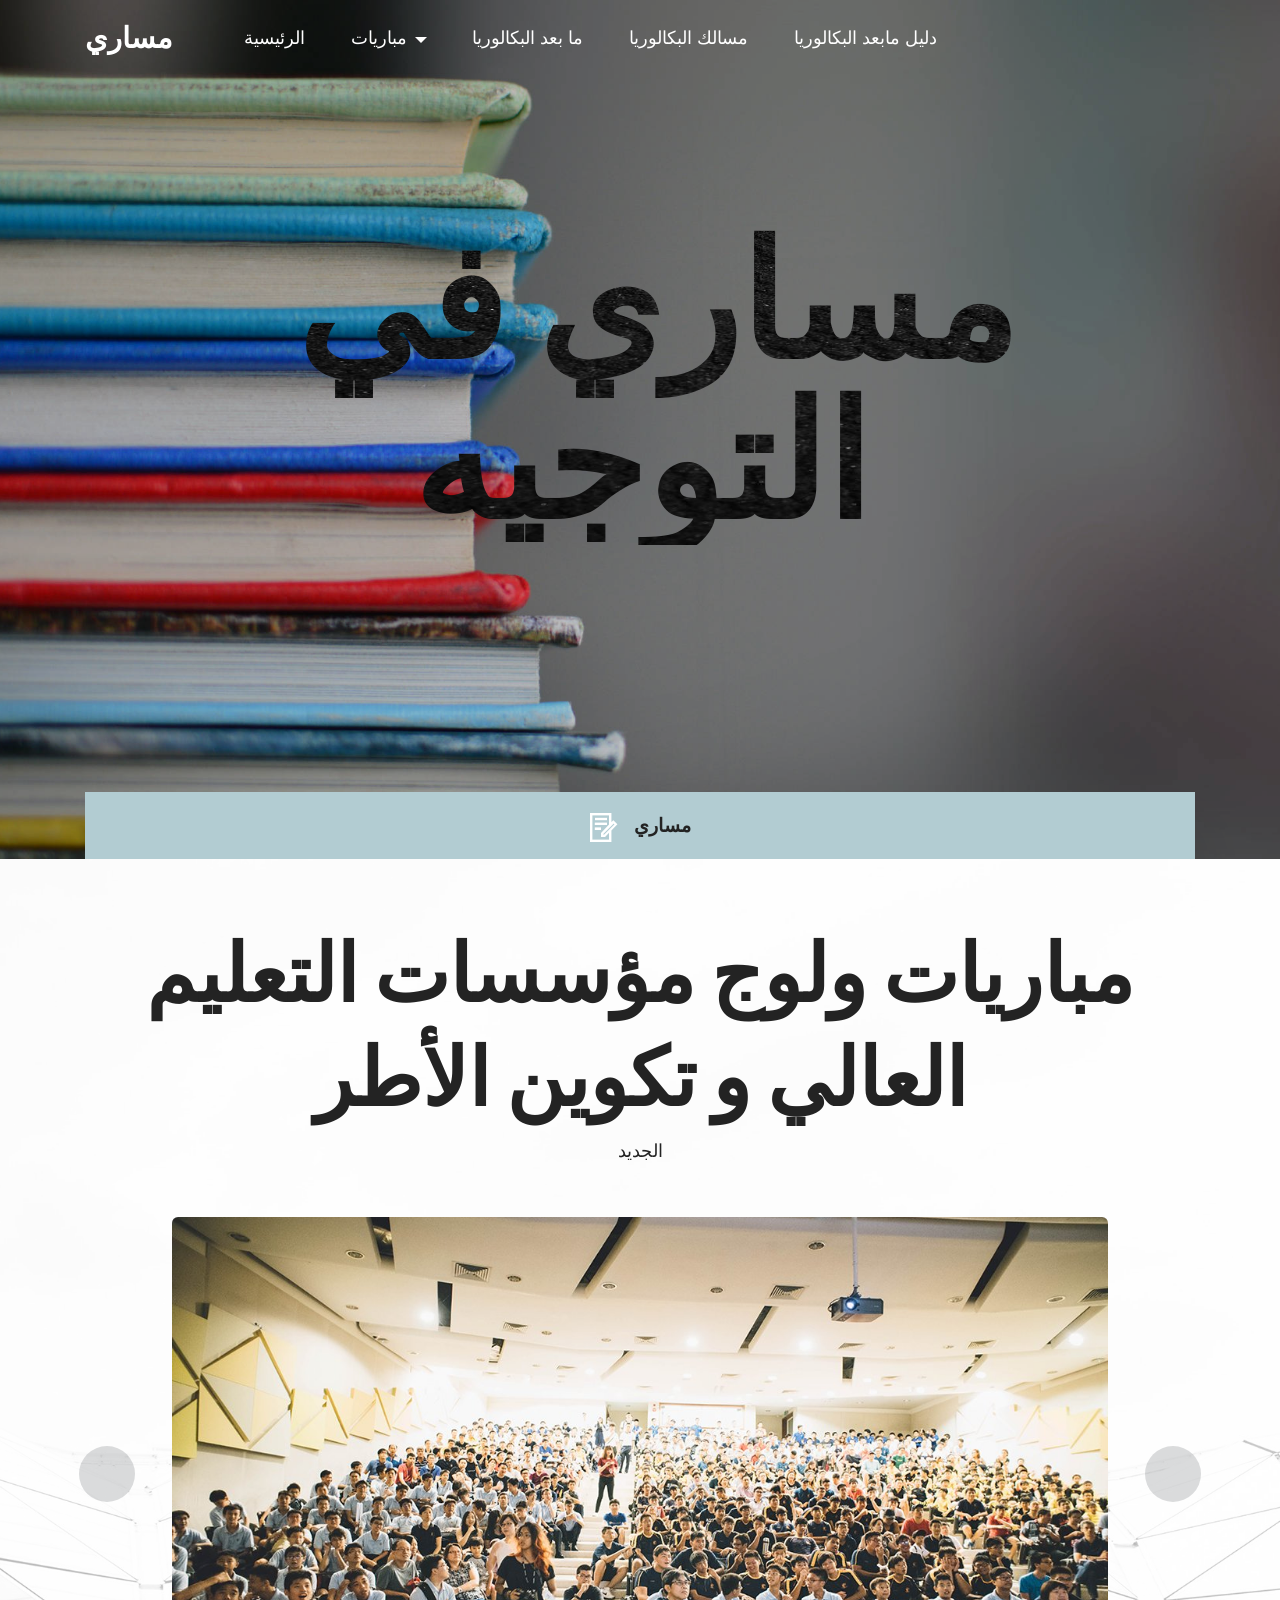
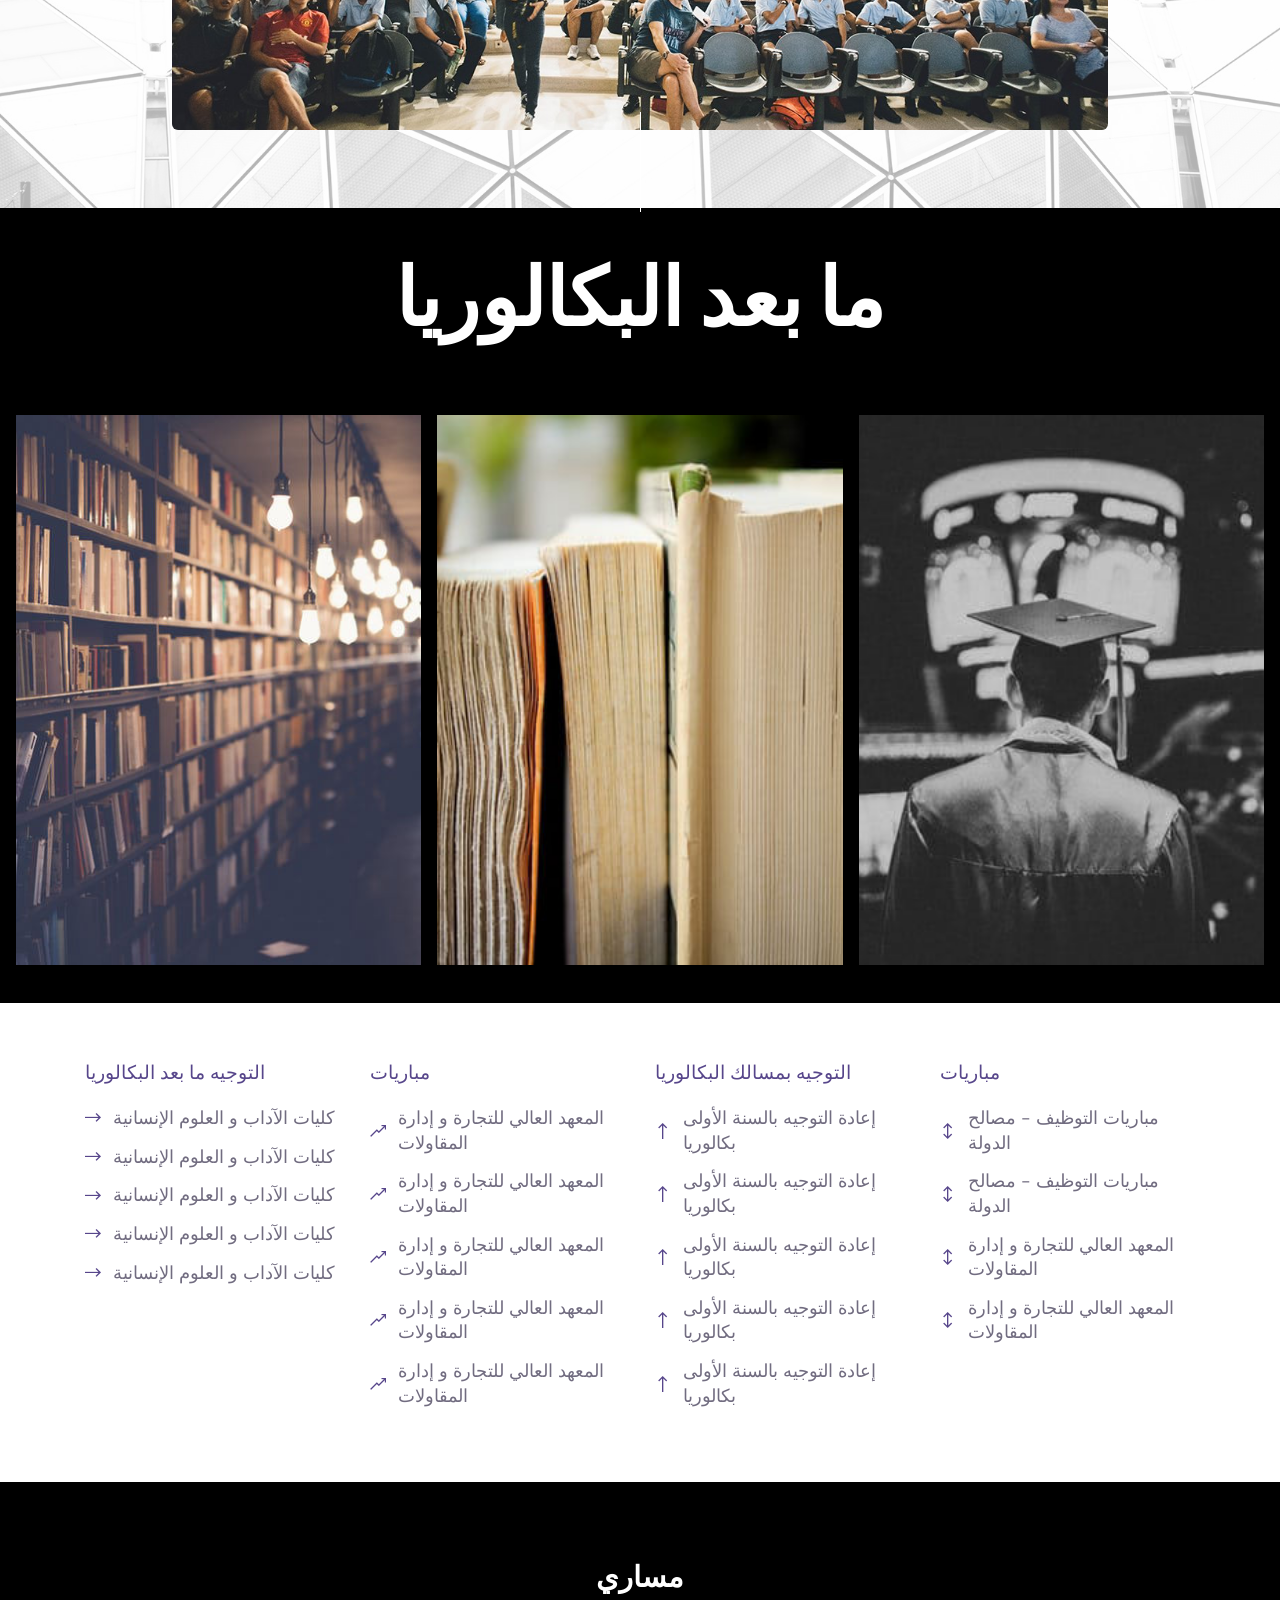
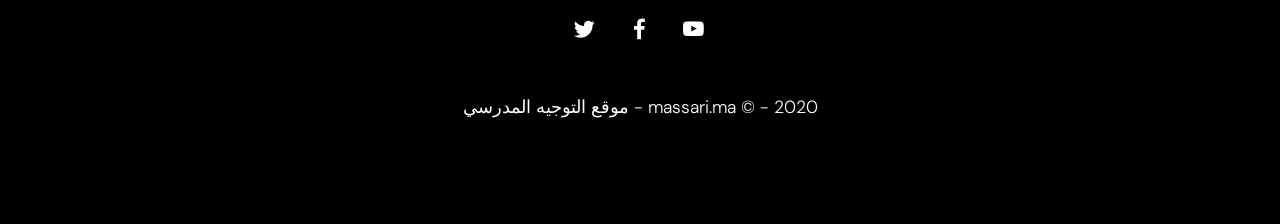
==== index.html @ 344584c8 "ok" ====
<!DOCTYPE html>
<html  >
<head>
  <meta charset="UTF-8">
  <meta http-equiv="X-UA-Compatible" content="IE=edge">
  <meta name="generator" content="Mobirise v4.12.3, mobirise.com">
  <meta name="viewport" content="width=device-width, initial-scale=1, minimum-scale=1">
  <meta name="description" content="">
  
  
  <title>Home</title>
  <link rel="stylesheet" href="assets/web/assets/mobirise-icons2/mobirise2.css">
  <link rel="stylesheet" href="assets/web/assets/mobirise-icons/mobirise-icons.css">
  <link rel="stylesheet" href="assets/tether/tether.min.css">
  <link rel="stylesheet" href="assets/bootstrap/css/bootstrap.min.css">
  <link rel="stylesheet" href="assets/bootstrap/css/bootstrap-grid.min.css">
  <link rel="stylesheet" href="assets/bootstrap/css/bootstrap-reboot.min.css">
  <link rel="stylesheet" href="assets/socicon/css/styles.css">
  <link rel="stylesheet" href="assets/dropdown/css/style.css">
  <link rel="stylesheet" href="assets/theme/css/style.css">
  <link rel="preload" as="style" href="assets/mobirise/css/mbr-additional.css"><link rel="stylesheet" href="assets/mobirise/css/mbr-additional.css" type="text/css">
  
  
  
</head>
<body>
  <section class="menu cid-rJ1R9cacNY" once="menu" id="menu1-c" data-sortbtn="btn-primary">

    


    <nav class="navbar navbar-dropdown navbar-fixed-top navbar-expand-lg">

        <div class="container">
            <div class="navbar-brand">
                
                <span class="navbar-caption-wrap"><a class="navbar-caption text-white display-5" href="https://mobirise.com">مساري</a></span>
            </div>
            <button class="navbar-toggler" type="button" data-toggle="collapse" data-target="#navbarSupportedContent" aria-controls="navbarNavAltMarkup" aria-expanded="false" aria-label="Toggle navigation">
                <div class="hamburger">
                    <span></span>
                    <span></span>
                    <span></span>
                    <span></span>
                </div>
            </button>
            <div class="collapse navbar-collapse" id="navbarSupportedContent">
                <ul class="navbar-nav nav-dropdown nav-right" data-app-modern-menu="true"><li class="nav-item">
                        <a class="nav-link link text-white display-4" href="https://mobirise.com">
                            الرئيسية</a>
                    </li>
                    <li class="nav-item dropdown"><a class="nav-link link dropdown-toggle text-white display-4" href="https://mobirise.com" aria-expanded="false" data-toggle="dropdown-submenu">
                            مباريات</a>
                        <div class="dropdown-menu"><a class="dropdown-item text-white display-4" href="https://mobirise.com" aria-expanded="false">مباريات</a><a class="text-white dropdown-item display-4" href="https://mobirise.com" aria-expanded="false">مباريات</a><a class="text-white dropdown-item display-4" href="https://mobirise.com" aria-expanded="false">مباريات</a></div>
                    </li>
                    <li class="nav-item"><a class="nav-link link text-white display-4" href="https://mobirise.com">
                            ما بعد البكالوريا</a></li>


                    <li class="nav-item"><a class="nav-link link text-white display-4" href="https://mobirise.com">
                            مسالك البكالوريا </a></li>
                    <li class="nav-item"><a class="nav-link link text-white display-4" href="https://mobirise.com">
                            دليل مابعد البكالوريا </a></li></ul>
                
                
            </div>
        </div>
    </nav>

</section>

<section class="header1 cid-rYOZ5OiS5c mbr-parallax-background" id="header4-e" data-sortbtn="btn-primary">

    

    <div class="mbr-overlay" style="opacity: 0.2; background-color: rgb(0, 0, 0);">
    </div>

    <div class="container align-center">
        <div class="row">
            <div class="col-lg-12 col-md-12">
                <h1 class="mbr-section-title mbr-bold align-center mbr-white mbr-fonts-style display-1">
                    <span>&nbsp;مساري في التوجيه</span>
                </h1>


                <div class="icons-wrap">
                    <div class="icon-wrap">
                        <span class="mbr-iconfont mobi-mbri-contact-form mobi-mbri"></span>
                        <h2 class="icon-text mbr-bold align-left mbr-fonts-style display-7">مساري</h2>
                    </div>

                    

                    

                    
                </div>


            </div>
        </div>
    </div>
    
</section>

<section class="slider1 carousel slide testimonials-slider cid-rYOX8fSScQ" data-interval="false" id="slider1-7" data-sortbtn="btn-primary">
    
    

    <div class="mbr-overlay" style="opacity: 0.7; background-color: rgb(255, 255, 255);">
    </div>

    <div class="container">
        <div class="title__block text-center">
            <h2 class="mbr-section-title mbr-fonts-style mbr-bold display-2">مباريات ولوج مؤسسات التعليم العالي و تكوين الأطر</h2>
            <p class="mbr-text mbr-fonts-style display-4">الجديد</p>
        </div>
        <div class="carousel slide" role="listbox" data-pause="true" data-keyboard="false" data-ride="false" data-interval="false">
            <div class="carousel-inner">
                
                
            <div class="carousel-item">
                    <div class="user col-md-10 col-sm-12 col-xl-12">
                        <div class="user_image">
                            <img src="assets/images/conference15.jpg" alt="" title="">
                        </div>
                    </div>
                </div><div class="carousel-item">
                    <div class="user col-md-10 col-sm-12 col-xl-12">
                        <div class="user_image">
                            <img src="assets/images/conference10.jpg" alt="" title="">
                        </div>
                    </div>
                </div></div>
             <div class="carousel-controls">
                <a class="carousel-control-prev" role="button" data-slide="prev">
                  <span aria-hidden="true" class="fa-long-arrow-left fa mbr-iconfont"></span>
                  <span class="sr-only">Previous</span>
                </a>
                
                <a class="carousel-control-next" role="button" data-slide="next">
                  <span aria-hidden="true" class="fa-long-arrow-right fa mbr-iconfont"></span>
                  <span class="sr-only">Next</span>
                </a>
            </div>

        </div>
    </div>
</section>

<section class="images1 cid-rYP9UMfFpV" id="image1-h" data-sortbtn="btn-primary">

    

    
    <div class="container-fluid">
        <div class="row mbr-white">

            <div class="mbr-white col-md-12 col-lg-10">
                <div class="title-align align-center">
                    <h3 class="mbr-section-subtitle mbr-semibold align-center mbr-light mbr-fonts-style display-4"></h3>
                </div>
                <h1 class="mbr-section-title align-center mbr-bold pb-5 mbr-fonts-style display-2">ما بعد البكالوريا</h1>
            </div>


            <div class="card item features-image col-12 col-md-6 col-lg-4">
                <div class="item-wrapper">
                    <div class="card-img">
                        <img src="assets/images/photo-1481627834876-b7833e8f5570-600x555.jpg" alt="Mobirise" title="">
                    </div>
                    
                </div>
            </div>
            <div class="card item features-image col-12 col-md-6 col-lg-4">
                <div class="item-wrapper">
                    <div class="card-img">
                        <img src="assets/images/photo-1470549638415-0a0755be0619-600x400.jpg" alt="Mobirise" title="">
                    </div>
                    
                </div>
            </div>
            <div class="card item features-image col-12 col-md-6 col-lg-4">
                <div class="item-wrapper">
                    <div class="card-img">
                        <img src="assets/images/photo-1498079022511-d15614cb1c02-600x400.jpg" alt="Mobirise" title="">
                    </div>
                    
                </div>
            </div>



        </div>
    </div>

</section>

<section class="cid-rYPf60msWW" id="content03-i" data-sortbtn="btn-primary">

    

    

    <div class="container">
        <div class="row justify-content-center">
            
            
            
            <div class="col-6 col-md-3 col-lg-3 md-pb">
                
                <h3 class="col-title1 mbr-semibold pb-3 mbr-fonts-style display-7">التوجيه ما بعد البكالوريا</h3>
                <ul class="list">
                    
                <li class="item-wrap align-left">
                        <span class="mbr-iconfont mobi-mbri-right mobi-mbri" style="color: rgb(87, 70, 139); fill: rgb(87, 70, 139);"></span>
                        <h4 class="item1 mbr-regular mbr-fonts-style display-4">كليات الآداب و العلوم الإنسانية</h4>
                    </li><li class="item-wrap">
                        <span class="mbr-iconfont mobi-mbri-right mobi-mbri" style="color: rgb(87, 70, 139); fill: rgb(87, 70, 139);"></span>
                        <h4 class="item1 mbr-regular mbr-fonts-style display-4">كليات الآداب و العلوم الإنسانية</h4>
                    </li><li class="item-wrap">
                        <span class="mbr-iconfont mobi-mbri-right mobi-mbri" style="color: rgb(87, 70, 139); fill: rgb(87, 70, 139);"></span>
                        <h4 class="item1 mbr-regular mbr-fonts-style display-4">كليات الآداب و العلوم الإنسانية</h4>
                    </li><li class="item-wrap">
                        <span class="mbr-iconfont mobi-mbri-right mobi-mbri" style="color: rgb(87, 70, 139); fill: rgb(87, 70, 139);"></span>
                        <h4 class="item1 mbr-regular mbr-fonts-style display-4">كليات الآداب و العلوم الإنسانية</h4>
                    </li><li class="item-wrap">
                        <span class="mbr-iconfont mobi-mbri-right mobi-mbri" style="color: rgb(87, 70, 139); fill: rgb(87, 70, 139);"></span>
                        <h4 class="item1 mbr-regular mbr-fonts-style display-4">كليات الآداب و العلوم الإنسانية</h4>
                    </li></ul>
         
            </div>
            
             <div class="col-6 col-md-3 col-lg-3 md-pb">
                
                <h3 class="col-title2 mbr-semibold pb-3 mbr-fonts-style display-7">مباريات</h3>
                <ul class="list">
                    
                <li class="item-wrap">
                        <span class="mbr-iconfont mobi-mbri-growing-chart mobi-mbri" style="color: rgb(87, 70, 139); fill: rgb(87, 70, 139);"></span>
                        <h4 class="item2 mbr-regular mbr-fonts-style display-4">المعهد العالي للتجارة و إدارة المقاولات</h4>
                    </li><li class="item-wrap">
                        <span class="mbr-iconfont mobi-mbri-growing-chart mobi-mbri" style="color: rgb(87, 70, 139); fill: rgb(87, 70, 139);"></span>
                        <h4 class="item2 mbr-regular mbr-fonts-style display-4">المعهد العالي للتجارة و إدارة المقاولات</h4>
                    </li><li class="item-wrap">
                        <span class="mbr-iconfont mobi-mbri-growing-chart mobi-mbri" style="color: rgb(87, 70, 139); fill: rgb(87, 70, 139);"></span>
                        <h4 class="item2 mbr-regular mbr-fonts-style display-4">المعهد العالي للتجارة و إدارة المقاولات</h4>
                    </li><li class="item-wrap">
                        <span class="mbr-iconfont mobi-mbri-growing-chart mobi-mbri" style="color: rgb(87, 70, 139); fill: rgb(87, 70, 139);"></span>
                        <h4 class="item2 mbr-regular mbr-fonts-style display-4">المعهد العالي للتجارة و إدارة المقاولات</h4>
                    </li><li class="item-wrap">
                        <span class="mbr-iconfont mobi-mbri-growing-chart mobi-mbri" style="color: rgb(87, 70, 139); fill: rgb(87, 70, 139);"></span>
                        <h4 class="item2 mbr-regular mbr-fonts-style display-4">المعهد العالي للتجارة و إدارة المقاولات</h4>
                    </li></ul>
         
            </div>
            
              
              <div class="col-6 col-md-3 col-lg-3">
                
                <h3 class="col-title3 mbr-semibold pb-3 mbr-fonts-style display-7">التوجيه بمسالك البكالوريا</h3>
                <ul class="list">
                    
                <li class="item-wrap">
                        <span class="mbr-iconfont mobi-mbri-up mobi-mbri" style="color: rgb(87, 70, 139); fill: rgb(87, 70, 139);"></span>
                        <h4 class="item3 mbr-regular mbr-fonts-style display-4">إعادة التوجيه بالسنة الأولى بكالوريا</h4>
                    </li><li class="item-wrap">
                        <span class="mbr-iconfont mobi-mbri-up mobi-mbri" style="color: rgb(87, 70, 139); fill: rgb(87, 70, 139);"></span>
                        <h4 class="item3 mbr-regular mbr-fonts-style display-4">إعادة التوجيه بالسنة الأولى بكالوريا</h4>
                    </li><li class="item-wrap">
                        <span class="mbr-iconfont mobi-mbri-up mobi-mbri" style="color: rgb(87, 70, 139); fill: rgb(87, 70, 139);"></span>
                        <h4 class="item3 mbr-regular mbr-fonts-style display-4">إعادة التوجيه بالسنة الأولى بكالوريا</h4>
                    </li><li class="item-wrap">
                        <span class="mbr-iconfont mobi-mbri-up mobi-mbri" style="color: rgb(87, 70, 139); fill: rgb(87, 70, 139);"></span>
                        <h4 class="item3 mbr-regular mbr-fonts-style display-4">إعادة التوجيه بالسنة الأولى بكالوريا</h4>
                    </li><li class="item-wrap">
                        <span class="mbr-iconfont mobi-mbri-up mobi-mbri" style="color: rgb(87, 70, 139); fill: rgb(87, 70, 139);"></span>
                        <h4 class="item3 mbr-regular mbr-fonts-style display-4">إعادة التوجيه بالسنة الأولى بكالوريا</h4>
                    </li></ul>
         
            </div>
                
         <div class="col-6 col-md-3 col-lg-3">
                
                <h3 class="col-title4 mbr-semibold pb-3 mbr-fonts-style display-7">مباريات</h3>
                <ul class="list">
                    
                <li class="item-wrap">
                        <span class="mbr-iconfont mobi-mbri-up-down mobi-mbri" style="color: rgb(87, 70, 139); fill: rgb(87, 70, 139);"></span>
                        <h4 class="item4 mbr-regular mbr-fonts-style display-4">
مباريات التوظيف - مصالح الدولة</h4>
                    </li><li class="item-wrap">
                        <span class="mbr-iconfont mobi-mbri-up-down mobi-mbri" style="color: rgb(87, 70, 139); fill: rgb(87, 70, 139);"></span>
                        <h4 class="item4 mbr-regular mbr-fonts-style display-4">
مباريات التوظيف - مصالح الدولة</h4>
                    </li><li class="item-wrap">
                        <span class="mbr-iconfont mobi-mbri-up-down mobi-mbri" style="color: rgb(87, 70, 139); fill: rgb(87, 70, 139);"></span>
                        <h4 class="item4 mbr-regular mbr-fonts-style display-4">المعهد العالي للتجارة و إدارة المقاولات</h4>
                    </li><li class="item-wrap">
                        <span class="mbr-iconfont mobi-mbri-up-down mobi-mbri" style="color: rgb(87, 70, 139); fill: rgb(87, 70, 139);"></span>
                        <h4 class="item4 mbr-regular mbr-fonts-style display-4">المعهد العالي للتجارة و إدارة المقاولات</h4>
                    </li></ul>
         
            </div>
            
            
            
        </div>
    </div>
</section>

<section once="footers" class="cid-rYP0rZDrMk" id="footer1-g" data-sortbtn="btn-primary">

    

    

    <div class="container">
        <div class="media-container-row align-center mbr-white">
            <div class="row title-row">

                <h1 class="mbr-section-title align-center mbr-bold pb-1 mbr-fonts-style display-5">مساري</h1>

            </div>

            <div class="row social-row">
                <div class="social-list align-right pb-2">
                    
                    
                    
                    
                    
                    
                <div class="soc-item">
                        <a href="https://twitter.com/mobirise" target="_blank">
                            <span class="socicon-twitter socicon mbr-iconfont mbr-iconfont-social"></span>
                        </a>
                    </div><div class="soc-item">
                        <a href="https://www.facebook.com/pages/Mobirise/1616226671953247" target="_blank">
                            <span class="socicon-facebook socicon mbr-iconfont mbr-iconfont-social"></span>
                        </a>
                    </div><div class="soc-item">
                        <a href="https://www.linkdin.com/c/mobirise" target="_blank">
                            <span class="mbr-iconfont mbr-iconfont-social socicon-youtube socicon"></span>
                        </a>
                    </div></div>
            </div>
            

            <div class="row row-copirayt">
                <p class="mbr-text mb-0 mbr-fonts-style mbr-white align-center display-4">موقع التوجيه المدرسي  - massari.ma © - 2020</p>
            </div>
        </div>
    </div>
</section>


  <script src="assets/web/assets/jquery/jquery.min.js"></script>
  <script src="assets/popper/popper.min.js"></script>
  <script src="assets/tether/tether.min.js"></script>
  <script src="assets/bootstrap/js/bootstrap.min.js"></script>
  <script src="assets/parallax/jarallax.min.js"></script>
  <script src="assets/mbr-testimonials-slider/mbr-testimonials-slider.js"></script>
  <script src="assets/dropdown/js/nav-dropdown.js"></script>
  <script src="assets/dropdown/js/navbar-dropdown.js"></script>
  <script src="assets/touchswipe/jquery.touch-swipe.min.js"></script>
  <script src="assets/smoothscroll/smooth-scroll.js"></script>
  <script src="assets/bootstrapcarouselswipe/bootstrap-carousel-swipe.js"></script>
  <script src="assets/theme/js/script.js"></script>
  
  
</body>
</html>
---- assets/web/assets/mobirise-icons2/mobirise2.css ----
@font-face {
  font-family: 'Moririse2';
  font-display: swap;
  src:  url('mobirise2.eot?f2bix4');
  src:  url('mobirise2.eot?f2bix4#iefix') format('embedded-opentype'),
    url('mobirise2.ttf?f2bix4') format('truetype'),
    url('mobirise2.woff?f2bix4') format('woff'),
    url('mobirise2.svg?f2bix4#mobirise2') format('svg');
  font-weight: normal;
  font-style: normal;
}

[class^="mobi-"], [class*=" mobi-"] {
  /* use !important to prevent issues with browser extensions that change fonts */
  font-family: 'Moririse2' !important;
  speak: none;
  font-style: normal;
  font-weight: normal;
  font-variant: normal;
  text-transform: none;
  line-height: 1;

  /* Better Font Rendering =========== */
  -webkit-font-smoothing: antialiased;
  -moz-osx-font-smoothing: grayscale;
}

.mobi-mbri-add-submenu:before {
  content: "\e900";
}
.mobi-mbri-alert:before {
  content: "\e901";
}
.mobi-mbri-align-center:before {
  content: "\e902";
}
.mobi-mbri-align-justify:before {
  content: "\e903";
}
.mobi-mbri-align-left:before {
  content: "\e904";
}
.mobi-mbri-align-right:before {
  content: "\e905";
}
.mobi-mbri-android:before {
  content: "\e906";
}
.mobi-mbri-apple:before {
  content: "\e907";
}
.mobi-mbri-arrow-down:before {
  content: "\e908";
}
.mobi-mbri-arrow-next:before {
  content: "\e909";
}
.mobi-mbri-arrow-prev:before {
  content: "\e90a";
}
.mobi-mbri-arrow-up:before {
  content: "\e90b";
}
.mobi-mbri-bold:before {
  content: "\e90c";
}
.mobi-mbri-bookmark:before {
  content: "\e90d";
}
.mobi-mbri-bootstrap:before {
  content: "\e90e";
}
.mobi-mbri-briefcase:before {
  content: "\e90f";
}
.mobi-mbri-browse:before {
  content: "\e910";
}
.mobi-mbri-bulleted-list:before {
  content: "\e911";
}
.mobi-mbri-calendar:before {
  content: "\e912";
}
.mobi-mbri-camera:before {
  content: "\e913";
}
.mobi-mbri-cart-add:before {
  content: "\e914";
}
.mobi-mbri-cart-full:before {
  content: "\e915";
}
.mobi-mbri-cash:before {
  content: "\e916";
}
.mobi-mbri-change-style:before {
  content: "\e917";
}
.mobi-mbri-chat:before {
  content: "\e918";
}
.mobi-mbri-clock:before {
  content: "\e919";
}
.mobi-mbri-close:before {
  content: "\e91a";
}
.mobi-mbri-cloud:before {
  content: "\e91b";
}
.mobi-mbri-code:before {
  content: "\e91c";
}
.mobi-mbri-contact-form:before {
  content: "\e91d";
}
.mobi-mbri-credit-card:before {
  content: "\e91e";
}
.mobi-mbri-cursor-click:before {
  content: "\e91f";
}
.mobi-mbri-cust-feedback:before {
  content: "\e920";
}
.mobi-mbri-database:before {
  content: "\e921";
}
.mobi-mbri-delivery:before {
  content: "\e922";
}
.mobi-mbri-desktop:before {
  content: "\e923";
}
.mobi-mbri-devices:before {
  content: "\e924";
}
.mobi-mbri-down:before {
  content: "\e925";
}
.mobi-mbri-download-2:before {
  content: "\e926";
}
.mobi-mbri-download:before {
  content: "\e927";
}
.mobi-mbri-drag-n-drop-2:before {
  content: "\e928";
}
.mobi-mbri-drag-n-drop:before {
  content: "\e929";
}
.mobi-mbri-edit-2:before {
  content: "\e92a";
}
.mobi-mbri-edit:before {
  content: "\e92b";
}
.mobi-mbri-error:before {
  content: "\e92c";
}
.mobi-mbri-extension:before {
  content: "\e92d";
}
.mobi-mbri-features:before {
  content: "\e92e";
}
.mobi-mbri-file:before {
  content: "\e92f";
}
.mobi-mbri-flag:before {
  content: "\e930";
}
.mobi-mbri-folder:before {
  content: "\e931";
}
.mobi-mbri-gift:before {
  content: "\e932";
}
.mobi-mbri-github:before {
  content: "\e933";
}
.mobi-mbri-globe-2:before {
  content: "\e934";
}
.mobi-mbri-globe:before {
  content: "\e935";
}
.mobi-mbri-growing-chart:before {
  content: "\e936";
}
.mobi-mbri-hearth:before {
  content: "\e937";
}
.mobi-mbri-help:before {
  content: "\e938";
}
.mobi-mbri-home:before {
  content: "\e939";
}
.mobi-mbri-hot-cup:before {
  content: "\e93a";
}
.mobi-mbri-idea:before {
  content: "\e93b";
}
.mobi-mbri-image-gallery:before {
  content: "\e93c";
}
.mobi-mbri-image-slider:before {
  content: "\e93d";
}
.mobi-mbri-info:before {
  content: "\e93e";
}
.mobi-mbri-italic:before {
  content: "\e93f";
}
.mobi-mbri-key:before {
  content: "\e940";
}
.mobi-mbri-laptop:before {
  content: "\e941";
}
.mobi-mbri-layers:before {
  content: "\e942";
}
.mobi-mbri-left-right:before {
  content: "\e943";
}
.mobi-mbri-left:before {
  content: "\e944";
}
.mobi-mbri-letter:before {
  content: "\e945";
}
.mobi-mbri-like:before {
  content: "\e946";
}
.mobi-mbri-link:before {
  content: "\e947";
}
.mobi-mbri-lock:before {
  content: "\e948";
}
.mobi-mbri-login:before {
  content: "\e949";
}
.mobi-mbri-logout:before {
  content: "\e94a";
}
.mobi-mbri-magic-stick:before {
  content: "\e94b";
}
.mobi-mbri-map-pin:before {
  content: "\e94c";
}
.mobi-mbri-menu:before {
  content: "\e94d";
}
.mobi-mbri-mobile-2:before {
  content: "\e94e";
}
.mobi-mbri-mobile-horizontal:before {
  content: "\e94f";
}
.mobi-mbri-mobile:before {
  content: "\e950";
}
.mobi-mbri-mobirise:before {
  content: "\e951";
}
.mobi-mbri-more-horizontal:before {
  content: "\e952";
}
.mobi-mbri-more-vertical:before {
  content: "\e953";
}
.mobi-mbri-music:before {
  content: "\e954";
}
.mobi-mbri-new-file:before {
  content: "\e955";
}
.mobi-mbri-numbered-list:before {
  content: "\e956";
}
.mobi-mbri-opened-folder:before {
  content: "\e957";
}
.mobi-mbri-pages:before {
  content: "\e958";
}
.mobi-mbri-paper-plane:before {
  content: "\e959";
}
.mobi-mbri-paperclip:before {
  content: "\e95a";
}
.mobi-mbri-phone:before {
  content: "\e95b";
}
.mobi-mbri-photo:before {
  content: "\e95c";
}
.mobi-mbri-photos:before {
  content: "\e95d";
}
.mobi-mbri-pin:before {
  content: "\e95e";
}
.mobi-mbri-play:before {
  content: "\e95f";
}
.mobi-mbri-plus:before {
  content: "\e960";
}
.mobi-mbri-preview:before {
  content: "\e961";
}
.mobi-mbri-print:before {
  content: "\e962";
}
.mobi-mbri-protect:before {
  content: "\e963";
}
.mobi-mbri-question:before {
  content: "\e964";
}
.mobi-mbri-quote-left:before {
  content: "\e965";
}
.mobi-mbri-quote-right:before {
  content: "\e966";
}
.mobi-mbri-redo:before {
  content: "\e967";
}
.mobi-mbri-refresh:before {
  content: "\e968";
}
.mobi-mbri-responsive-2:before {
  content: "\e969";
}
.mobi-mbri-responsive:before {
  content: "\e96a";
}
.mobi-mbri-right:before {
  content: "\e96b";
}
.mobi-mbri-rocket:before {
  content: "\e96c";
}
.mobi-mbri-sad-face:before {
  content: "\e96d";
}
.mobi-mbri-sale:before {
  content: "\e96e";
}
.mobi-mbri-save:before {
  content: "\e96f";
}
.mobi-mbri-search:before {
  content: "\e970";
}
.mobi-mbri-setting-2:before {
  content: "\e971";
}
.mobi-mbri-setting-3:before {
  content: "\e972";
}
.mobi-mbri-setting:before {
  content: "\e973";
}
.mobi-mbri-share:before {
  content: "\e974";
}
.mobi-mbri-shopping-bag:before {
  content: "\e975";
}
.mobi-mbri-shopping-basket:before {
  content: "\e976";
}
.mobi-mbri-shopping-cart:before {
  content: "\e977";
}
.mobi-mbri-sites:before {
  content: "\e978";
}
.mobi-mbri-smile-face:before {
  content: "\e979";
}
.mobi-mbri-speed:before {
  content: "\e97a";
}
.mobi-mbri-star:before {
  content: "\e97b";
}
.mobi-mbri-success:before {
  content: "\e97c";
}
.mobi-mbri-sun:before {
  content: "\e97d";
}
.mobi-mbri-sun2:before {
  content: "\e97e";
}
.mobi-mbri-tablet-vertical:before {
  content: "\e97f";
}
.mobi-mbri-tablet:before {
  content: "\e980";
}
.mobi-mbri-target:before {
  content: "\e981";
}
.mobi-mbri-timer:before {
  content: "\e982";
}
.mobi-mbri-to-ftp:before {
  content: "\e983";
}
.mobi-mbri-to-local-drive:before {
  content: "\e984";
}
.mobi-mbri-touch-swipe:before {
  content: "\e985";
}
.mobi-mbri-touch:before {
  content: "\e986";
}
.mobi-mbri-trash:before {
  content: "\e987";
}
.mobi-mbri-underline:before {
  content: "\e988";
}
.mobi-mbri-undo:before {
  content: "\e989";
}
.mobi-mbri-unlink:before {
  content: "\e98a";
}
.mobi-mbri-unlock:before {
  content: "\e98b";
}
.mobi-mbri-up-down:before {
  content: "\e98c";
}
.mobi-mbri-up:before {
  content: "\e98d";
}
.mobi-mbri-update:before {
  content: "\e98e";
}
.mobi-mbri-upload-2:before {
  content: "\e98f";
}
.mobi-mbri-upload:before {
  content: "\e990";
}
.mobi-mbri-user-2:before {
  content: "\e991";
}
.mobi-mbri-user:before {
  content: "\e992";
}
.mobi-mbri-users:before {
  content: "\e993";
}
.mobi-mbri-video-play:before {
  content: "\e994";
}
.mobi-mbri-video:before {
  content: "\e995";
}
.mobi-mbri-watch:before {
  content: "\e996";
}
.mobi-mbri-website-theme-2:before {
  content: "\e997";
}
.mobi-mbri-website-theme:before {
  content: "\e998";
}
.mobi-mbri-wifi:before {
  content: "\e999";
}
.mobi-mbri-windows:before {
  content: "\e99a";
}
.mobi-mbri-zoom-in:before {
  content: "\e99b";
}
.mobi-mbri-zoom-out:before {
  content: "\e99c";
}
---- assets/web/assets/mobirise-icons/mobirise-icons.css ----
@font-face {
  font-family: 'MobiriseIcons';
  src:  url('mobirise-icons.eot?spat4u');
  src:  url('mobirise-icons.eot?spat4u#iefix') format('embedded-opentype'),
    url('mobirise-icons.ttf?spat4u') format('truetype'),
    url('mobirise-icons.woff?spat4u') format('woff'),
    url('mobirise-icons.svg?spat4u#MobiriseIcons') format('svg');
  font-weight: normal;
  font-style: normal;
  font-display: swap;
}

[class^="mbri-"], [class*=" mbri-"] {
  /* use !important to prevent issues with browser extensions that change fonts */
  font-family: MobiriseIcons !important;
  speak: none;
  font-style: normal;
  font-weight: normal;
  font-variant: normal;
  text-transform: none;
  line-height: 1;

  /* Better Font Rendering =========== */
  -webkit-font-smoothing: antialiased;
  -moz-osx-font-smoothing: grayscale;
}

.mbri-add-submenu:before {
  content: "\e900";
}
.mbri-alert:before {
  content: "\e901";
}
.mbri-align-center:before {
  content: "\e902";
}
.mbri-align-justify:before {
  content: "\e903";
}
.mbri-align-left:before {
  content: "\e904";
}
.mbri-align-right:before {
  content: "\e905";
}
.mbri-android:before {
  content: "\e906";
}
.mbri-apple:before {
  content: "\e907";
}
.mbri-arrow-down:before {
  content: "\e908";
}
.mbri-arrow-next:before {
  content: "\e909";
}
.mbri-arrow-prev:before {
  content: "\e90a";
}
.mbri-arrow-up:before {
  content: "\e90b";
}
.mbri-bold:before {
  content: "\e90c";
}
.mbri-bookmark:before {
  content: "\e90d";
}
.mbri-bootstrap:before {
  content: "\e90e";
}
.mbri-briefcase:before {
  content: "\e90f";
}
.mbri-browse:before {
  content: "\e910";
}
.mbri-bulleted-list:before {
  content: "\e911";
}
.mbri-calendar:before {
  content: "\e912";
}
.mbri-camera:before {
  content: "\e913";
}
.mbri-cart-add:before {
  content: "\e914";
}
.mbri-cart-full:before {
  content: "\e915";
}
.mbri-cash:before {
  content: "\e916";
}
.mbri-change-style:before {
  content: "\e917";
}
.mbri-chat:before {
  content: "\e918";
}
.mbri-clock:before {
  content: "\e919";
}
.mbri-close:before {
  content: "\e91a";
}
.mbri-cloud:before {
  content: "\e91b";
}
.mbri-code:before {
  content: "\e91c";
}
.mbri-contact-form:before {
  content: "\e91d";
}
.mbri-credit-card:before {
  content: "\e91e";
}
.mbri-cursor-click:before {
  content: "\e91f";
}
.mbri-cust-feedback:before {
  content: "\e920";
}
.mbri-database:before {
  content: "\e921";
}
.mbri-delivery:before {
  content: "\e922";
}
.mbri-desktop:before {
  content: "\e923";
}
.mbri-devices:before {
  content: "\e924";
}
.mbri-down:before {
  content: "\e925";
}
.mbri-download:before {
  content: "\e989";
}
.mbri-drag-n-drop:before {
  content: "\e927";
}
.mbri-drag-n-drop2:before {
  content: "\e928";
}
.mbri-edit:before {
  content: "\e929";
}
.mbri-edit2:before {
  content: "\e92a";
}
.mbri-error:before {
  content: "\e92b";
}
.mbri-extension:before {
  content: "\e92c";
}
.mbri-features:before {
  content: "\e92d";
}
.mbri-file:before {
  content: "\e92e";
}
.mbri-flag:before {
  content: "\e92f";
}
.mbri-folder:before {
  content: "\e930";
}
.mbri-gift:before {
  content: "\e931";
}
.mbri-github:before {
  content: "\e932";
}
.mbri-globe:before {
  content: "\e933";
}
.mbri-globe-2:before {
  content: "\e934";
}
.mbri-growing-chart:before {
  content: "\e935";
}
.mbri-hearth:before {
  content: "\e936";
}
.mbri-help:before {
  content: "\e937";
}
.mbri-home:before {
  content: "\e938";
}
.mbri-hot-cup:before {
  content: "\e939";
}
.mbri-idea:before {
  content: "\e93a";
}
.mbri-image-gallery:before {
  content: "\e93b";
}
.mbri-image-slider:before {
  content: "\e93c";
}
.mbri-info:before {
  content: "\e93d";
}
.mbri-italic:before {
  content: "\e93e";
}
.mbri-key:before {
  content: "\e93f";
}
.mbri-laptop:before {
  content: "\e940";
}
.mbri-layers:before {
  content: "\e941";
}
.mbri-left-right:before {
  content: "\e942";
}
.mbri-left:before {
  content: "\e943";
}
.mbri-letter:before {
  content: "\e944";
}
.mbri-like:before {
  content: "\e945";
}
.mbri-link:before {
  content: "\e946";
}
.mbri-lock:before {
  content: "\e947";
}
.mbri-login:before {
  content: "\e948";
}
.mbri-logout:before {
  content: "\e949";
}
.mbri-magic-stick:before {
  content: "\e94a";
}
.mbri-map-pin:before {
  content: "\e94b";
}
.mbri-menu:before {
  content: "\e94c";
}
.mbri-mobile:before {
  content: "\e94d";
}
.mbri-mobile2:before {
  content: "\e94e";
}
.mbri-mobirise:before {
  content: "\e94f";
}
.mbri-more-horizontal:before {
  content: "\e950";
}
.mbri-more-vertical:before {
  content: "\e951";
}
.mbri-music:before {
  content: "\e952";
}
.mbri-new-file:before {
  content: "\e953";
}
.mbri-numbered-list:before {
  content: "\e954";
}
.mbri-opened-folder:before {
  content: "\e955";
}
.mbri-pages:before {
  content: "\e956";
}
.mbri-paper-plane:before {
  content: "\e957";
}
.mbri-paperclip:before {
  content: "\e958";
}
.mbri-photo:before {
  content: "\e959";
}
.mbri-photos:before {
  content: "\e95a";
}
.mbri-pin:before {
  content: "\e95b";
}
.mbri-play:before {
  content: "\e95c";
}
.mbri-plus:before {
  content: "\e95d";
}
.mbri-preview:before {
  content: "\e95e";
}
.mbri-print:before {
  content: "\e95f";
}
.mbri-protect:before {
  content: "\e960";
}
.mbri-question:before {
  content: "\e961";
}
.mbri-quote-left:before {
  content: "\e962";
}
.mbri-quote-right:before {
  content: "\e963";
}
.mbri-refresh:before {
  content: "\e964";
}
.mbri-responsive:before {
  content: "\e965";
}
.mbri-right:before {
  content: "\e966";
}
.mbri-rocket:before {
  content: "\e967";
}
.mbri-sad-face:before {
  content: "\e968";
}
.mbri-sale:before {
  content: "\e969";
}
.mbri-save:before {
  content: "\e96a";
}
.mbri-search:before {
  content: "\e96b";
}
.mbri-setting:before {
  content: "\e96c";
}
.mbri-setting2:before {
  content: "\e96d";
}
.mbri-setting3:before {
  content: "\e96e";
}
.mbri-share:before {
  content: "\e96f";
}
.mbri-shopping-bag:before {
  content: "\e970";
}
.mbri-shopping-basket:before {
  content: "\e971";
}
.mbri-shopping-cart:before {
  content: "\e972";
}
.mbri-sites:before {
  content: "\e973";
}
.mbri-smile-face:before {
  content: "\e974";
}
.mbri-speed:before {
  content: "\e975";
}
.mbri-star:before {
  content: "\e976";
}
.mbri-success:before {
  content: "\e977";
}
.mbri-sun:before {
  content: "\e978";
}
.mbri-sun2:before {
  content: "\e979";
}
.mbri-tablet:before {
  content: "\e97a";
}
.mbri-tablet-vertical:before {
  content: "\e97b";
}
.mbri-target:before {
  content: "\e97c";
}
.mbri-timer:before {
  content: "\e97d";
}
.mbri-to-ftp:before {
  content: "\e97e";
}
.mbri-to-local-drive:before {
  content: "\e97f";
}
.mbri-touch-swipe:before {
  content: "\e980";
}
.mbri-touch:before {
  content: "\e981";
}
.mbri-trash:before {
  content: "\e982";
}
.mbri-underline:before {
  content: "\e983";
}
.mbri-unlink:before {
  content: "\e984";
}
.mbri-unlock:before {
  content: "\e985";
}
.mbri-up-down:before {
  content: "\e986";
}
.mbri-up:before {
  content: "\e987";
}
.mbri-update:before {
  content: "\e988";
}
.mbri-upload:before {
 content: "\e926"; 
}
.mbri-user:before {
  content: "\e98a";
}
.mbri-user2:before {
  content: "\e98b";
}
.mbri-users:before {
  content: "\e98c";
}
.mbri-video:before {
  content: "\e98d";
}
.mbri-video-play:before {
  content: "\e98e";
}
.mbri-watch:before {
  content: "\e98f";
}
.mbri-website-theme:before {
  content: "\e990";
}
.mbri-wifi:before {
  content: "\e991";
}
.mbri-windows:before {
  content: "\e992";
}
.mbri-zoom-out:before {
  content: "\e993";
}
.mbri-redo:before {
  content: "\e994";
}
.mbri-undo:before {
  content: "\e995";
}
---- assets/socicon/css/styles.css ----
@charset "UTF-8";

@font-face {
  font-family: 'Socicon';
  src:  url('../fonts/socicon.eot');
  src:  url('../fonts/socicon.eot?#iefix') format('embedded-opentype'),
    url('../fonts/socicon.woff2') format('woff2'),
    url('../fonts/socicon.ttf') format('truetype'),
    url('../fonts/socicon.woff') format('woff'),
    url('../fonts/socicon.svg#socicon') format('svg');
  font-weight: normal;
  font-style: normal;
}

[data-icon]:before {
  font-family: "socicon" !important;
  content: attr(data-icon);
  font-style: normal !important;
  font-weight: normal !important;
  font-variant: normal !important;
  text-transform: none !important;
  speak: none;
  line-height: 1;
  -webkit-font-smoothing: antialiased;
  -moz-osx-font-smoothing: grayscale;
}

[class^="socicon-"], [class*=" socicon-"] {
  /* use !important to prevent issues with browser extensions that change fonts */
  font-family: 'Socicon' !important;
  speak: none;
  font-style: normal;
  font-weight: normal;
  font-variant: normal;
  text-transform: none;
  line-height: 1;

  /* Better Font Rendering =========== */
  -webkit-font-smoothing: antialiased;
  -moz-osx-font-smoothing: grayscale;
}

.socicon-eitaa:before {
  content: "\e97c";
}
.socicon-soroush:before {
  content: "\e97d";
}
.socicon-bale:before {
  content: "\e97e";
}
.socicon-zazzle:before {
  content: "\e97b";
}
.socicon-society6:before {
  content: "\e97a";
}
.socicon-redbubble:before {
  content: "\e979";
}
.socicon-avvo:before {
  content: "\e978";
}
.socicon-stitcher:before {
  content: "\e977";
}
.socicon-googlehangouts:before {
  content: "\e974";
}
.socicon-dlive:before {
  content: "\e975";
}
.socicon-vsco:before {
  content: "\e976";
}
.socicon-flipboard:before {
  content: "\e973";
}
.socicon-ubuntu:before {
  content: "\e958";
}
.socicon-artstation:before {
  content: "\e959";
}
.socicon-invision:before {
  content: "\e95a";
}
.socicon-torial:before {
  content: "\e95b";
}
.socicon-collectorz:before {
  content: "\e95c";
}
.socicon-seenthis:before {
  content: "\e95d";
}
.socicon-googleplaymusic:before {
  content: "\e95e";
}
.socicon-debian:before {
  content: "\e95f";
}
.socicon-filmfreeway:before {
  content: "\e960";
}
.socicon-gnome:before {
  content: "\e961";
}
.socicon-itchio:before {
  content: "\e962";
}
.socicon-jamendo:before {
  content: "\e963";
}
.socicon-mix:before {
  content: "\e964";
}
.socicon-sharepoint:before {
  content: "\e965";
}
.socicon-tinder:before {
  content: "\e966";
}
.socicon-windguru:before {
  content: "\e967";
}
.socicon-cdbaby:before {
  content: "\e968";
}
.socicon-elementaryos:before {
  content: "\e969";
}
.socicon-stage32:before {
  content: "\e96a";
}
.socicon-tiktok:before {
  content: "\e96b";
}
.socicon-gitter:before {
  content: "\e96c";
}
.socicon-letterboxd:before {
  content: "\e96d";
}
.socicon-threema:before {
  content: "\e96e";
}
.socicon-splice:before {
  content: "\e96f";
}
.socicon-metapop:before {
  content: "\e970";
}
.socicon-naver:before {
  content: "\e971";
}
.socicon-remote:before {
  content: "\e972";
}
.socicon-internet:before {
  content: "\e957";
}
.socicon-moddb:before {
  content: "\e94b";
}
.socicon-indiedb:before {
  content: "\e94c";
}
.socicon-traxsource:before {
  content: "\e94d";
}
.socicon-gamefor:before {
  content: "\e94e";
}
.socicon-pixiv:before {
  content: "\e94f";
}
.socicon-myanimelist:before {
  content: "\e950";
}
.socicon-blackberry:before {
  content: "\e951";
}
.socicon-wickr:before {
  content: "\e952";
}
.socicon-spip:before {
  content: "\e953";
}
.socicon-napster:before {
  content: "\e954";
}
.socicon-beatport:before {
  content: "\e955";
}
.socicon-hackerone:before {
  content: "\e956";
}
.socicon-hackernews:before {
  content: "\e946";
}
.socicon-smashwords:before {
  content: "\e947";
}
.socicon-kobo:before {
  content: "\e948";
}
.socicon-bookbub:before {
  content: "\e949";
}
.socicon-mailru:before {
  content: "\e94a";
}
.socicon-gitlab:before {
  content: "\e945";
}
.socicon-instructables:before {
  content: "\e944";
}
.socicon-portfolio:before {
  content: "\e943";
}
.socicon-codered:before {
  content: "\e940";
}
.socicon-origin:before {
  content: "\e941";
}
.socicon-nextdoor:before {
  content: "\e942";
}
.socicon-udemy:before {
  content: "\e93f";
}
.socicon-livemaster:before {
  content: "\e93e";
}
.socicon-crunchbase:before {
  content: "\e93b";
}
.socicon-homefy:before {
  content: "\e93c";
}
.socicon-calendly:before {
  content: "\e93d";
}
.socicon-realtor:before {
  content: "\e90f";
}
.socicon-tidal:before {
  content: "\e910";
}
.socicon-qobuz:before {
  content: "\e911";
}
.socicon-natgeo:before {
  content: "\e912";
}
.socicon-mastodon:before {
  content: "\e913";
}
.socicon-unsplash:before {
  content: "\e914";
}
.socicon-homeadvisor:before {
  content: "\e915";
}
.socicon-angieslist:before {
  content: "\e916";
}
.socicon-codepen:before {
  content: "\e917";
}
.socicon-slack:before {
  content: "\e918";
}
.socicon-openaigym:before {
  content: "\e919";
}
.socicon-logmein:before {
  content: "\e91a";
}
.socicon-fiverr:before {
  content: "\e91b";
}
.socicon-gotomeeting:before {
  content: "\e91c";
}
.socicon-aliexpress:before {
  content: "\e91d";
}
.socicon-guru:before {
  content: "\e91e";
}
.socicon-appstore:before {
  content: "\e91f";
}
.socicon-homes:before {
  content: "\e920";
}
.socicon-zoom:before {
  content: "\e921";
}
.socicon-alibaba:before {
  content: "\e922";
}
.socicon-craigslist:before {
  content: "\e923";
}
.socicon-wix:before {
  content: "\e924";
}
.socicon-redfin:before {
  content: "\e925";
}
.socicon-googlecalendar:before {
  content: "\e926";
}
.socicon-shopify:before {
  content: "\e927";
}
.socicon-freelancer:before {
  content: "\e928";
}
.socicon-seedrs:before {
  content: "\e929";
}
.socicon-bing:before {
  content: "\e92a";
}
.socicon-doodle:before {
  content: "\e92b";
}
.socicon-bonanza:before {
  content: "\e92c";
}
.socicon-squarespace:before {
  content: "\e92d";
}
.socicon-toptal:before {
  content: "\e92e";
}
.socicon-gust:before {
  content: "\e92f";
}
.socicon-ask:before {
  content: "\e930";
}
.socicon-trulia:before {
  content: "\e931";
}
.socicon-loomly:before {
  content: "\e932";
}
.socicon-ghost:before {
  content: "\e933";
}
.socicon-upwork:before {
  content: "\e934";
}
.socicon-fundable:before {
  content: "\e935";
}
.socicon-booking:before {
  content: "\e936";
}
.socicon-googlemaps:before {
  content: "\e937";
}
.socicon-zillow:before {
  content: "\e938";
}
.socicon-niconico:before {
  content: "\e939";
}
.socicon-toneden:before {
  content: "\e93a";
}
.socicon-augment:before {
  content: "\e908";
}
.socicon-bitbucket:before {
  content: "\e909";
}
.socicon-fyuse:before {
  content: "\e90a";
}
.socicon-yt-gaming:before {
  content: "\e90b";
}
.socicon-sketchfab:before {
  content: "\e90c";
}
.socicon-mobcrush:before {
  content: "\e90d";
}
.socicon-microsoft:before {
  content: "\e90e";
}
.socicon-pandora:before {
  content: "\e907";
}
.socicon-messenger:before {
  content: "\e906";
}
.socicon-gamewisp:before {
  content: "\e905";
}
.socicon-bloglovin:before {
  content: "\e904";
}
.socicon-tunein:before {
  content: "\e903";
}
.socicon-gamejolt:before {
  content: "\e901";
}
.socicon-trello:before {
  content: "\e902";
}
.socicon-spreadshirt:before {
  content: "\e900";
}
.socicon-500px:before {
  content: "\e000";
}
.socicon-8tracks:before {
  content: "\e001";
}
.socicon-airbnb:before {
  content: "\e002";
}
.socicon-alliance:before {
  content: "\e003";
}
.socicon-amazon:before {
  content: "\e004";
}
.socicon-amplement:before {
  content: "\e005";
}
.socicon-android:before {
  content: "\e006";
}
.socicon-angellist:before {
  content: "\e007";
}
.socicon-apple:before {
  content: "\e008";
}
.socicon-appnet:before {
  content: "\e009";
}
.socicon-baidu:before {
  content: "\e00a";
}
.socicon-bandcamp:before {
  content: "\e00b";
}
.socicon-battlenet:before {
  content: "\e00c";
}
.socicon-mixer:before {
  content: "\e00d";
}
.socicon-bebee:before {
  content: "\e00e";
}
.socicon-bebo:before {
  content: "\e00f";
}
.socicon-behance:before {
  content: "\e010";
}
.socicon-blizzard:before {
  content: "\e011";
}
.socicon-blogger:before {
  content: "\e012";
}
.socicon-buffer:before {
  content: "\e013";
}
.socicon-chrome:before {
  content: "\e014";
}
.socicon-coderwall:before {
  content: "\e015";
}
.socicon-curse:before {
  content: "\e016";
}
.socicon-dailymotion:before {
  content: "\e017";
}
.socicon-deezer:before {
  content: "\e018";
}
.socicon-delicious:before {
  content: "\e019";
}
.socicon-deviantart:before {
  content: "\e01a";
}
.socicon-diablo:before {
  content: "\e01b";
}
.socicon-digg:before {
  content: "\e01c";
}
.socicon-discord:before {
  content: "\e01d";
}
.socicon-disqus:before {
  content: "\e01e";
}
.socicon-douban:before {
  content: "\e01f";
}
.socicon-draugiem:before {
  content: "\e020";
}
.socicon-dribbble:before {
  content: "\e021";
}
.socicon-drupal:before {
  content: "\e022";
}
.socicon-ebay:before {
  content: "\e023";
}
.socicon-ello:before {
  content: "\e024";
}
.socicon-endomodo:before {
  content: "\e025";
}
.socicon-envato:before {
  content: "\e026";
}
.socicon-etsy:before {
  content: "\e027";
}
.socicon-facebook:before {
  content: "\e028";
}
.socicon-feedburner:before {
  content: "\e029";
}
.socicon-filmweb:before {
  content: "\e02a";
}
.socicon-firefox:before {
  content: "\e02b";
}
.socicon-flattr:before {
  content: "\e02c";
}
.socicon-flickr:before {
  content: "\e02d";
}
.socicon-formulr:before {
  content: "\e02e";
}
.socicon-forrst:before {
  content: "\e02f";
}
.socicon-foursquare:before {
  content: "\e030";
}
.socicon-friendfeed:before {
  content: "\e031";
}
.socicon-github:before {
  content: "\e032";
}
.socicon-goodreads:before {
  content: "\e033";
}
.socicon-google:before {
  content: "\e034";
}
.socicon-googlescholar:before {
  content: "\e035";
}
.socicon-googlegroups:before {
  content: "\e036";
}
.socicon-googlephotos:before {
  content: "\e037";
}
.socicon-googleplus:before {
  content: "\e038";
}
.socicon-grooveshark:before {
  content: "\e039";
}
.socicon-hackerrank:before {
  content: "\e03a";
}
.socicon-hearthstone:before {
  content: "\e03b";
}
.socicon-hellocoton:before {
  content: "\e03c";
}
.socicon-heroes:before {
  content: "\e03d";
}
.socicon-smashcast:before {
  content: "\e03e";
}
.socicon-horde:before {
  content: "\e03f";
}
.socicon-houzz:before {
  content: "\e040";
}
.socicon-icq:before {
  content: "\e041";
}
.socicon-identica:before {
  content: "\e042";
}
.socicon-imdb:before {
  content: "\e043";
}
.socicon-instagram:before {
  content: "\e044";
}
.socicon-issuu:before {
  content: "\e045";
}
.socicon-istock:before {
  content: "\e046";
}
.socicon-itunes:before {
  content: "\e047";
}
.socicon-keybase:before {
  content: "\e048";
}
.socicon-lanyrd:before {
  content: "\e049";
}
.socicon-lastfm:before {
  content: "\e04a";
}
.socicon-line:before {
  content: "\e04b";
}
.socicon-linkedin:before {
  content: "\e04c";
}
.socicon-livejournal:before {
  content: "\e04d";
}
.socicon-lyft:before {
  content: "\e04e";
}
.socicon-macos:before {
  content: "\e04f";
}
.socicon-mail:before {
  content: "\e050";
}
.socicon-medium:before {
  content: "\e051";
}
.socicon-meetup:before {
  content: "\e052";
}
.socicon-mixcloud:before {
  content: "\e053";
}
.socicon-modelmayhem:before {
  content: "\e054";
}
.socicon-mumble:before {
  content: "\e055";
}
.socicon-myspace:before {
  content: "\e056";
}
.socicon-newsvine:before {
  content: "\e057";
}
.socicon-nintendo:before {
  content: "\e058";
}
.socicon-npm:before {
  content: "\e059";
}
.socicon-odnoklassniki:before {
  content: "\e05a";
}
.socicon-openid:before {
  content: "\e05b";
}
.socicon-opera:before {
  content: "\e05c";
}
.socicon-outlook:before {
  content: "\e05d";
}
.socicon-overwatch:before {
  content: "\e05e";
}
.socicon-patreon:before {
  content: "\e05f";
}
.socicon-paypal:before {
  content: "\e060";
}
.socicon-periscope:before {
  content: "\e061";
}
.socicon-persona:before {
  content: "\e062";
}
.socicon-pinterest:before {
  content: "\e063";
}
.socicon-play:before {
  content: "\e064";
}
.socicon-player:before {
  content: "\e065";
}
.socicon-playstation:before {
  content: "\e066";
}
.socicon-pocket:before {
  content: "\e067";
}
.socicon-qq:before {
  content: "\e068";
}
.socicon-quora:before {
  content: "\e069";
}
.socicon-raidcall:before {
  content: "\e06a";
}
.socicon-ravelry:before {
  content: "\e06b";
}
.socicon-reddit:before {
  content: "\e06c";
}
.socicon-renren:before {
  content: "\e06d";
}
.socicon-researchgate:before {
  content: "\e06e";
}
.socicon-residentadvisor:before {
  content: "\e06f";
}
.socicon-reverbnation:before {
  content: "\e070";
}
.socicon-rss:before {
  content: "\e071";
}
.socicon-sharethis:before {
  content: "\e072";
}
.socicon-skype:before {
  content: "\e073";
}
.socicon-slideshare:before {
  content: "\e074";
}
.socicon-smugmug:before {
  content: "\e075";
}
.socicon-snapchat:before {
  content: "\e076";
}
.socicon-songkick:before {
  content: "\e077";
}
.socicon-soundcloud:before {
  content: "\e078";
}
.socicon-spotify:before {
  content: "\e079";
}
.socicon-stackexchange:before {
  content: "\e07a";
}
.socicon-stackoverflow:before {
  content: "\e07b";
}
.socicon-starcraft:before {
  content: "\e07c";
}
.socicon-stayfriends:before {
  content: "\e07d";
}
.socicon-steam:before {
  content: "\e07e";
}
.socicon-storehouse:before {
  content: "\e07f";
}
.socicon-strava:before {
  content: "\e080";
}
.socicon-streamjar:before {
  content: "\e081";
}
.socicon-stumbleupon:before {
  content: "\e082";
}
.socicon-swarm:before {
  content: "\e083";
}
.socicon-teamspeak:before {
  content: "\e084";
}
.socicon-teamviewer:before {
  content: "\e085";
}
.socicon-technorati:before {
  content: "\e086";
}
.socicon-telegram:before {
  content: "\e087";
}
.socicon-tripadvisor:before {
  content: "\e088";
}
.socicon-tripit:before {
  content: "\e089";
}
.socicon-triplej:before {
  content: "\e08a";
}
.socicon-tumblr:before {
  content: "\e08b";
}
.socicon-twitch:before {
  content: "\e08c";
}
.socicon-twitter:before {
  content: "\e08d";
}
.socicon-uber:before {
  content: "\e08e";
}
.socicon-ventrilo:before {
  content: "\e08f";
}
.socicon-viadeo:before {
  content: "\e090";
}
.socicon-viber:before {
  content: "\e091";
}
.socicon-viewbug:before {
  content: "\e092";
}
.socicon-vimeo:before {
  content: "\e093";
}
.socicon-vine:before {
  content: "\e094";
}
.socicon-vkontakte:before {
  content: "\e095";
}
.socicon-warcraft:before {
  content: "\e096";
}
.socicon-wechat:before {
  content: "\e097";
}
.socicon-weibo:before {
  content: "\e098";
}
.socicon-whatsapp:before {
  content: "\e099";
}
.socicon-wikipedia:before {
  content: "\e09a";
}
.socicon-windows:before {
  content: "\e09b";
}
.socicon-wordpress:before {
  content: "\e09c";
}
.socicon-wykop:before {
  content: "\e09d";
}
.socicon-xbox:before {
  content: "\e09e";
}
.socicon-xing:before {
  content: "\e09f";
}
.socicon-yahoo:before {
  content: "\e0a0";
}
.socicon-yammer:before {
  content: "\e0a1";
}
.socicon-yandex:before {
  content: "\e0a2";
}
.socicon-yelp:before {
  content: "\e0a3";
}
.socicon-younow:before {
  content: "\e0a4";
}
.socicon-youtube:before {
  content: "\e0a5";
}
.socicon-zapier:before {
  content: "\e0a6";
}
.socicon-zerply:before {
  content: "\e0a7";
}
.socicon-zomato:before {
  content: "\e0a8";
}
.socicon-zynga:before {
  content: "\e0a9";
}
---- assets/dropdown/css/style.css ----
.navbar-dropdown {
  left: 0;
  padding: 0;
  position: absolute;
  right: 0;
  top: 0;
  transition: all 0.45s ease;
  z-index: 1030;
  background: #282828; }
  .navbar-dropdown .navbar-logo {
    margin-right: 0.8rem;
    transition: margin 0.3s ease-in-out;
    vertical-align: middle; }
    .navbar-dropdown .navbar-logo img {
      height: 3.125rem;
      transition: all 0.3s ease-in-out; }
    .navbar-dropdown .navbar-logo.mbr-iconfont {
      font-size: 3.125rem;
      line-height: 3.125rem; }
  .navbar-dropdown .navbar-caption {
    font-weight: 700;
    white-space: normal;
    vertical-align: -4px;
    line-height: 3.125rem !important; }
    .navbar-dropdown .navbar-caption, .navbar-dropdown .navbar-caption:hover {
      color: inherit;
      text-decoration: none; }
  .navbar-dropdown .mbr-iconfont + .navbar-caption {
    vertical-align: -1px; }
  .navbar-dropdown.navbar-fixed-top {
    position: fixed; }
  .navbar-dropdown .navbar-brand span {
    vertical-align: -4px; }
  .navbar-dropdown.bg-color.transparent {
    background: none; }
  .navbar-dropdown.navbar-short .navbar-brand {
    padding: 0.625rem 0; }
    .navbar-dropdown.navbar-short .navbar-brand span {
      vertical-align: -1px; }
  .navbar-dropdown.navbar-short .navbar-caption {
    line-height: 2.375rem !important;
    vertical-align: -2px; }
  .navbar-dropdown.navbar-short .navbar-logo {
    margin-right: 0.5rem; }
    .navbar-dropdown.navbar-short .navbar-logo img {
      height: 2.375rem; }
    .navbar-dropdown.navbar-short .navbar-logo.mbr-iconfont {
      font-size: 2.375rem;
      line-height: 2.375rem; }
  .navbar-dropdown.navbar-short .mbr-table-cell {
    height: 3.625rem; }
  .navbar-dropdown .navbar-close {
    left: 0.6875rem;
    position: fixed;
    top: 0.75rem;
    z-index: 1000; }
  .navbar-dropdown .hamburger-icon {
    content: "";
    display: inline-block;
    vertical-align: middle;
    width: 16px;
    -webkit-box-shadow: 0 -6px 0 1px #282828,0 0 0 1px #282828,0 6px 0 1px #282828;
    -moz-box-shadow: 0 -6px 0 1px #282828,0 0 0 1px #282828,0 6px 0 1px #282828;
    box-shadow: 0 -6px 0 1px #282828,0 0 0 1px #282828,0 6px 0 1px #282828; }

.dropdown-menu .dropdown-toggle[data-toggle="dropdown-submenu"]::after {
  border-bottom: 0.35em solid transparent;
  border-left: 0.35em solid;
  border-right: 0;
  border-top: 0.35em solid transparent;
  margin-left: 0.3rem; }

.dropdown-menu .dropdown-item:focus {
  outline: 0; }

.nav-dropdown {
  font-size: 0.75rem;
  font-weight: 500;
  height: auto !important; }
  .nav-dropdown .nav-btn {
    padding-left: 1rem; }
  .nav-dropdown .link {
    margin: .667em 1.667em;
    font-weight: 500;
    padding: 0;
    transition: color .2s ease-in-out; }
    .nav-dropdown .link.dropdown-toggle {
      margin-right: 2.583em; }
      .nav-dropdown .link.dropdown-toggle::after {
        margin-left: .25rem;
        border-top: 0.35em solid;
        border-right: 0.35em solid transparent;
        border-left: 0.35em solid transparent;
        border-bottom: 0; }
      .nav-dropdown .link.dropdown-toggle[aria-expanded="true"] {
        margin: 0;
        padding: 0.667em 3.263em  0.667em 1.667em; }
  .nav-dropdown .link::after,
  .nav-dropdown .dropdown-item::after {
    color: inherit; }
  .nav-dropdown .btn {
    font-size: 0.75rem;
    font-weight: 700;
    letter-spacing: 0;
    margin-bottom: 0;
    padding-left: 1.25rem;
    padding-right: 1.25rem; }
  .nav-dropdown .dropdown-menu {
    border-radius: 0;
    border: 0;
    left: 0;
    margin: 0;
    padding-bottom: 1.25rem;
    padding-top: 1.25rem;
    position: relative; }
  .nav-dropdown .dropdown-submenu {
    margin-left: 0.125rem;
    top: 0; }
  .nav-dropdown .dropdown-item {
    font-weight: 500;
    line-height: 2;
    padding: 0.3846em 4.615em 0.3846em 1.5385em;
    position: relative;
    transition: color .2s ease-in-out, background-color .2s ease-in-out; }
    .nav-dropdown .dropdown-item::after {
      margin-top: -0.3077em;
      position: absolute;
      right: 1.1538em;
      top: 50%; }
    .nav-dropdown .dropdown-item:focus, .nav-dropdown .dropdown-item:hover {
      background: none; }

@media (max-width: 767px) {
  .nav-dropdown.navbar-toggleable-sm {
    bottom: 0;
    display: none;
    left: 0;
    overflow-x: hidden;
    position: fixed;
    top: 0;
    transform: translateX(-100%);
    -ms-transform: translateX(-100%);
    -webkit-transform: translateX(-100%);
    width: 18.75rem;
    z-index: 999; } }
.nav-dropdown.navbar-toggleable-xl {
  bottom: 0;
  display: none;
  left: 0;
  overflow-x: hidden;
  position: fixed;
  top: 0;
  transform: translateX(-100%);
  -ms-transform: translateX(-100%);
  -webkit-transform: translateX(-100%);
  width: 18.75rem;
  z-index: 999; }

.nav-dropdown-sm {
  display: block !important;
  overflow-x: hidden;
  overflow: auto;
  padding-top: 3.875rem; }
  .nav-dropdown-sm::after {
    content: "";
    display: block;
    height: 3rem;
    width: 100%; }
  .nav-dropdown-sm.collapse.in ~ .navbar-close {
    display: block !important; }
  .nav-dropdown-sm.collapsing, .nav-dropdown-sm.collapse.in {
    transform: translateX(0);
    -ms-transform: translateX(0);
    -webkit-transform: translateX(0);
    transition: all 0.25s ease-out;
    -webkit-transition: all 0.25s ease-out;
    background: #282828; }
  .nav-dropdown-sm.collapsing[aria-expanded="false"] {
    transform: translateX(-100%);
    -ms-transform: translateX(-100%);
    -webkit-transform: translateX(-100%); }
  .nav-dropdown-sm .nav-item {
    display: block;
    margin-left: 0 !important;
    padding-left: 0; }
  .nav-dropdown-sm .link,
  .nav-dropdown-sm .dropdown-item {
    border-top: 1px dotted rgba(255, 255, 255, 0.1);
    font-size: 0.8125rem;
    line-height: 1.6;
    margin: 0 !important;
    padding: 0.875rem 2.4rem 0.875rem 1.5625rem !important;
    position: relative;
    white-space: normal; }
    .nav-dropdown-sm .link:focus, .nav-dropdown-sm .link:hover,
    .nav-dropdown-sm .dropdown-item:focus,
    .nav-dropdown-sm .dropdown-item:hover {
      background: rgba(0, 0, 0, 0.2) !important;
      color: #c0a375; }
  .nav-dropdown-sm .nav-btn {
    position: relative;
    padding: 1.5625rem 1.5625rem 0 1.5625rem; }
    .nav-dropdown-sm .nav-btn::before {
      border-top: 1px dotted rgba(255, 255, 255, 0.1);
      content: "";
      left: 0;
      position: absolute;
      top: 0;
      width: 100%; }
    .nav-dropdown-sm .nav-btn + .nav-btn {
      padding-top: 0.625rem; }
      .nav-dropdown-sm .nav-btn + .nav-btn::before {
        display: none; }
  .nav-dropdown-sm .btn {
    padding: 0.625rem 0; }
  .nav-dropdown-sm .dropdown-toggle[data-toggle="dropdown-submenu"]::after {
    margin-left: .25rem;
    border-top: 0.35em solid;
    border-right: 0.35em solid transparent;
    border-left: 0.35em solid transparent;
    border-bottom: 0; }
  .nav-dropdown-sm .dropdown-toggle[data-toggle="dropdown-submenu"][aria-expanded="true"]::after {
    border-top: 0;
    border-right: 0.35em solid transparent;
    border-left: 0.35em solid transparent;
    border-bottom: 0.35em solid; }
  .nav-dropdown-sm .dropdown-menu {
    margin: 0;
    padding: 0;
    position: relative;
    top: 0;
    left: 0;
    width: 100%;
    border: 0;
    float: none;
    border-radius: 0;
    background: none; }
  .nav-dropdown-sm .dropdown-submenu {
    left: 100%;
    margin-left: 0.125rem;
    margin-top: -1.25rem;
    top: 0; }

.navbar-toggleable-sm .nav-dropdown .dropdown-menu {
  position: absolute; }

.navbar-toggleable-sm .nav-dropdown .dropdown-submenu {
  left: 100%;
  margin-left: 0.125rem;
  margin-top: -1.25rem;
  top: 0; }

.navbar-toggleable-sm.opened .nav-dropdown .dropdown-menu {
  position: relative; }

.navbar-toggleable-sm.opened .nav-dropdown .dropdown-submenu {
  left: 0;
  margin-left: 00rem;
  margin-top: 0rem;
  top: 0; }

.is-builder .nav-dropdown.collapsing {
  transition: none !important; }

/*# sourceMappingURL=style.css.map */
---- assets/theme/css/style.css ----
section {
  background-color: #eeeeee;
}

section,
.container,
.container-fluid {
  position: relative;
  word-wrap: break-word;
}

.form-control:focus {
  box-shadow: none;
}

:focus {
  outline: none;
}

.article .lead p,
.article .lead ul,
.article .lead ol,
.article .lead pre,
.article .lead blockquote {
  margin-bottom: 0;
}

a {
  font-style: normal;
  font-weight: 400;
  cursor: pointer;
}

a, a:hover {
  text-decoration: none;
}

figure {
  margin-bottom: 0;
}

body {
  color: #232323;
}

h1,
h2,
h3,
h4,
h5,
h6,
.h1,
.h2,
.h3,
.h4,
.h5,
.h6,
.display-1,
.display-2,
.display-3,
.display-4 {
  line-height: 1;
  word-break: break-word;
  word-wrap: break-word;
}

b,
strong {
  font-weight: bold;
}

blockquote {
  padding: 10px 0 10px 20px;
  position: relative;
  border-left: 2px solid;
  border-color: #ff3366;
}

input:-webkit-autofill, input:-webkit-autofill:hover, input:-webkit-autofill:focus, input:-webkit-autofill:active {
  transition-delay: 9999s;
  transition-property: background-color, color;
}

textarea[type="hidden"] {
  display: none;
}

body {
  position: relative;
}

section {
  background-position: 50% 50%;
  background-repeat: no-repeat;
  background-size: cover;
}

section .mbr-background-video,
section .mbr-background-video-preview {
  position: absolute;
  bottom: 0;
  left: 0;
  right: 0;
  top: 0;
}

.hidden {
  visibility: hidden;
}

.mbr-z-index20 {
  z-index: 20;
}

/*! Base colors */
.mbr-white {
  color: #ffffff;
}

.mbr-black {
  color: #000000;
}

.mbr-bg-white {
  background-color: #ffffff;
}

.mbr-bg-black {
  background-color: #000000;
}

/*! Text-aligns */
.align-left {
  text-align: left;
}

.align-center {
  text-align: center;
}

.align-right {
  text-align: right;
}

@media (max-width: 767px) {
  .align-left,
  .align-center,
  .align-right,
  .mbr-section-btn,
  .mbr-section-title {
    text-align: center;
  }
}

/*! Font-weight  */
.mbr-light {
  font-weight: 300;
}

.mbr-regular {
  font-weight: 400;
}

.mbr-semibold {
  font-weight: 500;
}

.mbr-bold {
  font-weight: 700;
}

/*! Media  */
.media-size-item {
  -moz-flex: 1 1 auto;
  -o-flex: 1 1 auto;
  flex: 1 1 auto;
}

.media-content {
  flex-basis: 100%;
}

.media-container-row {
  display: flex;
  flex-direction: row;
  flex-wrap: wrap;
  justify-content: center;
  align-content: center;
  align-items: start;
}

.media-container-row .media-size-item {
  width: 400px;
}

.media-container-column {
  display: flex;
  flex-direction: column;
  flex-wrap: wrap;
  justify-content: center;
  align-content: center;
  align-items: stretch;
}

.media-container-column > * {
  width: 100%;
}

@media (min-width: 992px) {
  .media-container-row {
    flex-wrap: nowrap;
  }
}

figure {
  overflow: hidden;
}

figure[mbr-media-size] {
  transition: width 0.1s;
}

.mbr-figure img,
.mbr-figure iframe {
  display: block;
  width: 100%;
}

.card {
  background-color: transparent;
  border: none;
}

.card-box {
  width: 100%;
}

.card-img {
  text-align: center;
  flex-shrink: 0;
  -webkit-flex-shrink: 0;
}

.media {
  max-width: 100%;
  margin: 0 auto;
}

.mbr-figure {
  -ms-grid-row-align: center;
  align-self: center;
}

.media-container > div {
  max-width: 100%;
}

.mbr-figure img,
.card-img img {
  width: 100%;
}

@media (max-width: 991px) {
  .media-size-item {
    width: auto !important;
  }
  .media {
    width: auto;
  }
  .mbr-figure {
    width: 100% !important;
  }
}

/*! Buttons */
.mbr-section-btn {
  margin-left: -.25rem;
  margin-right: -.25rem;
  font-size: 0;
}

nav .mbr-section-btn {
  margin-left: 0rem;
  margin-right: 0rem;
}

/*! Btn icon margin */
.btn .mbr-iconfont,
.btn.btn-sm .mbr-iconfont {
  cursor: pointer;
  margin-right: 0.5rem;
}

.btn.btn-md .mbr-iconfont,
.btn.btn-md .mbr-iconfont {
  margin-right: 0.8rem;
}

.mbr-regular {
  font-weight: 400;
}

.mbr-semibold {
  font-weight: 500;
}

.mbr-bold {
  font-weight: 700;
}

[type="submit"] {
  -webkit-appearance: none;
}

/*! Full-screen */
.mbr-fullscreen .mbr-overlay {
  min-height: 100vh;
}

.mbr-fullscreen {
  display: flex;
  display: -moz-flex;
  display: -ms-flex;
  display: -o-flex;
  align-items: center;
  -webkit-align-items: center;
  min-height: 100vh;
  padding-top: 3rem;
  padding-bottom: 3rem;
}

/*! Map */
.map {
  height: 25rem;
  position: relative;
}

.map iframe {
  width: 100%;
  height: 100%;
}

/* Form */
.form-asterisk {
  font-family: initial;
  position: absolute;
  top: -2px;
  font-weight: normal;
}

/*! Scroll to top arrow */
.mbr-arrow-up {
  bottom: 25px;
  right: 90px;
  position: fixed;
  text-align: right;
  z-index: 5000;
  color: #ffffff;
  font-size: 32px;
  transform: rotate(180deg);
  -webkit-transform: rotate(180deg);
}

.mbr-arrow-up a {
  background: rgba(0, 0, 0, 0.2);
  border-radius: 3px;
  color: #fff;
  display: inline-block;
  height: 60px;
  width: 60px;
  outline-style: none !important;
  position: relative;
  text-decoration: none;
  transition: all .3s ease-in-out;
  cursor: pointer;
  text-align: center;
}

.mbr-arrow-up a:hover {
  background-color: rgba(0, 0, 0, 0.4);
}

.mbr-arrow-up a i {
  line-height: 60px;
}

.mbr-arrow-up-icon {
  display: block;
  color: #fff;
}

.mbr-arrow-up-icon::before {
  content: "\203a";
  display: inline-block;
  font-family: serif;
  font-size: 32px;
  line-height: 1;
  font-style: normal;
  position: relative;
  top: 6px;
  left: -4px;
  -webkit-transform: rotate(-90deg);
  transform: rotate(-90deg);
}

/*! Arrow Down */
.mbr-arrow {
  position: absolute;
  bottom: 45px;
  left: 50%;
  width: 60px;
  height: 60px;
  cursor: pointer;
  background-color: rgba(80, 80, 80, 0.5);
  border-radius: 50%;
  -webkit-transform: translateX(-50%);
  transform: translateX(-50%);
}

.mbr-arrow > a {
  display: inline-block;
  text-decoration: none;
  outline-style: none;
  -webkit-animation: arrowdown 1.7s ease-in-out infinite;
  animation: arrowdown 1.7s ease-in-out infinite;
}

.mbr-arrow > a > i {
  position: absolute;
  top: -2px;
  left: 15px;
  font-size: 2rem;
}

@keyframes arrowdown {
  0% {
    transform: translateY(0px);
    -webkit-transform: translateY(0px);
  }
  50% {
    transform: translateY(-5px);
    -webkit-transform: translateY(-5px);
  }
  100% {
    transform: translateY(0px);
    -webkit-transform: translateY(0px);
  }
}

@-webkit-keyframes arrowdown {
  0% {
    transform: translateY(0px);
    -webkit-transform: translateY(0px);
  }
  50% {
    transform: translateY(-5px);
    -webkit-transform: translateY(-5px);
  }
  100% {
    transform: translateY(0px);
    -webkit-transform: translateY(0px);
  }
}

@media (max-width: 500px) {
  .mbr-arrow-up {
    left: 50%;
    right: auto;
    transform: translateX(-50%) rotate(180deg);
    -webkit-transform: translateX(-50%) rotate(180deg);
  }
}

/*Gradients animation*/
@keyframes gradient-animation {
  from {
    background-position: 0% 100%;
    -webkit-animation-timing-function: ease-in-out;
            animation-timing-function: ease-in-out;
  }
  to {
    background-position: 100% 0%;
    -webkit-animation-timing-function: ease-in-out;
            animation-timing-function: ease-in-out;
  }
}

@-webkit-keyframes gradient-animation {
  from {
    background-position: 0% 100%;
    -webkit-animation-timing-function: ease-in-out;
            animation-timing-function: ease-in-out;
  }
  to {
    background-position: 100% 0%;
    -webkit-animation-timing-function: ease-in-out;
            animation-timing-function: ease-in-out;
  }
}

.bg-gradient {
  background-size: 200% 200%;
  animation: gradient-animation 5s infinite alternate;
  -webkit-animation: gradient-animation 5s infinite alternate;
}

.menu .navbar-brand {
  display: -webkit-flex;
}

.menu .navbar-brand span {
  display: flex;
  display: -webkit-flex;
}

.menu .navbar-brand .navbar-caption-wrap {
  display: -webkit-flex;
}

.menu .navbar-brand .navbar-logo img {
  display: -webkit-flex;
}

@media (min-width: 768px) and (max-width: 991px) {
  .menu .navbar-toggleable-sm .navbar-nav {
    display: -ms-flexbox;
  }
}

@media (max-width: 991px) {
  .menu .navbar-collapse {
    max-height: 93.5vh;
  }
  .menu .navbar-collapse.show {
    overflow: auto;
  }
}

@media (min-width: 992px) {
  .menu .navbar-nav.nav-dropdown {
    display: -webkit-flex;
  }
  .menu .navbar-toggleable-sm .navbar-collapse {
    display: -webkit-flex !important;
  }
  .menu .collapsed .navbar-collapse {
    max-height: 93.5vh;
  }
  .menu .collapsed .navbar-collapse.show {
    overflow: auto;
  }
}

@media (max-width: 767px) {
  .menu .navbar-collapse {
    max-height: 80vh;
  }
}

.navbar {
  display: -webkit-flex;
  -webkit-flex-wrap: wrap;
  -webkit-align-items: center;
  -webkit-justify-content: space-between;
}

.navbar-collapse {
  -webkit-flex-basis: 100%;
  -webkit-flex-grow: 1;
  -webkit-align-items: center;
}

.nav-dropdown .link {
  padding: .667em 1.667em !important;
  margin: 0 !important;
}

.nav {
  display: -webkit-flex;
  -webkit-flex-wrap: wrap;
}

.row {
  display: -webkit-flex;
  -webkit-flex-wrap: wrap;
}

.justify-content-center {
  -webkit-justify-content: center;
}

.form-inline {
  display: -webkit-flex;
  -webkit-align-items: center;
}

.card-wrapper {
  -webkit-flex: 1;
}

.carousel-control {
  z-index: 10;
  display: -webkit-flex;
  -webkit-align-items: center;
  -webkit-justify-content: center;
}

.carousel-controls {
  display: -webkit-flex;
}

.media {
  display: -webkit-flex;
}

.form-group:focus {
  outline: none;
}

.jq-selectbox__select {
  padding: 1.07em .5em;
  position: absolute;
  top: 0;
  left: 0;
  width: 100%;
}

.jq-selectbox__dropdown {
  position: absolute;
  top: 100%;
  left: 0 !important;
  width: 100% !important;
}

.jq-selectbox__trigger-arrow {
  -webkit-transform: translateY(-50%);
          transform: translateY(-50%);
}

.jq-selectbox li {
  padding: 1.07em .5em;
}

input[type="range"] {
  padding-left: 0 !important;
  padding-right: 0 !important;
}

.modal-dialog,
.modal-content {
  height: 100%;
}

.modal-dialog .carousel-inner {
  height: calc(100vh - 1.75rem);
}

@media (max-width: 575px) {
  .modal-dialog .carousel-inner {
    height: calc(100vh - 1rem);
  }
}

.carousel-item {
  text-align: center;
}

.carousel-item img {
  margin: auto;
}

.navbar-toggler {
  align-self: flex-start;
  padding: 0.25rem 0.75rem;
  font-size: 1.25rem;
  line-height: 1;
  background: transparent;
  border: 1px solid transparent;
  border-radius: 0.25rem;
}

.navbar-toggler:focus,
.navbar-toggler:hover {
  text-decoration: none;
}

.navbar-toggler-icon {
  display: inline-block;
  width: 1.5em;
  height: 1.5em;
  vertical-align: middle;
  content: "";
  background: no-repeat center center;
  background-size: 100% 100%;
}

.navbar-toggler-left {
  position: absolute;
  left: 1rem;
}

.navbar-toggler-right {
  position: absolute;
  right: 1rem;
}

@media (max-width: 575px) {
  .navbar-toggleable .navbar-nav .dropdown-menu {
    position: static;
    float: none;
  }
  .navbar-toggleable > .container {
    padding-right: 0;
    padding-left: 0;
  }
}

@media (min-width: 576px) {
  .navbar-toggleable {
    flex-direction: row;
    flex-wrap: nowrap;
    align-items: center;
  }
  .navbar-toggleable .navbar-nav {
    flex-direction: row;
  }
  .navbar-toggleable .navbar-nav .nav-link {
    padding-right: .5rem;
    padding-left: .5rem;
  }
  .navbar-toggleable > .container {
    display: flex;
    flex-wrap: nowrap;
    align-items: center;
  }
  .navbar-toggleable .navbar-collapse {
    display: flex !important;
    width: 100%;
  }
  .navbar-toggleable .navbar-toggler {
    display: none;
  }
}

@media (max-width: 767px) {
  .navbar-toggleable-sm .navbar-nav .dropdown-menu {
    position: static;
    float: none;
  }
  .navbar-toggleable-sm > .container {
    padding-right: 0;
    padding-left: 0;
  }
}

@media (min-width: 768px) {
  .navbar-toggleable-sm {
    flex-direction: row;
    flex-wrap: nowrap;
    align-items: center;
  }
  .navbar-toggleable-sm .navbar-nav {
    flex-direction: row;
  }
  .navbar-toggleable-sm .navbar-nav .nav-link {
    padding-right: .5rem;
    padding-left: .5rem;
  }
  .navbar-toggleable-sm > .container {
    display: flex;
    flex-wrap: nowrap;
    align-items: center;
  }
  .navbar-toggleable-sm .navbar-collapse {
    display: none;
    width: 100%;
  }
  .navbar-toggleable-sm .navbar-toggler {
    display: none;
  }
}

@media (max-width: 991px) {
  .navbar-toggleable-md .navbar-nav .dropdown-menu {
    position: static;
    float: none;
  }
  .navbar-toggleable-md > .container {
    padding-right: 0;
    padding-left: 0;
  }
}

@media (min-width: 992px) {
  .navbar-toggleable-md {
    flex-direction: row;
    flex-wrap: nowrap;
    align-items: center;
  }
  .navbar-toggleable-md .navbar-nav {
    flex-direction: row;
  }
  .navbar-toggleable-md .navbar-nav .nav-link {
    padding-right: .5rem;
    padding-left: .5rem;
  }
  .navbar-toggleable-md > .container {
    display: flex;
    flex-wrap: nowrap;
    align-items: center;
  }
  .navbar-toggleable-md .navbar-collapse {
    display: flex !important;
    width: 100%;
  }
  .navbar-toggleable-md .navbar-toggler {
    display: none;
  }
}

@media (max-width: 1199px) {
  .navbar-toggleable-lg .navbar-nav .dropdown-menu {
    position: static;
    float: none;
  }
  .navbar-toggleable-lg > .container {
    padding-right: 0;
    padding-left: 0;
  }
}

@media (min-width: 1200px) {
  .navbar-toggleable-lg {
    flex-direction: row;
    flex-wrap: nowrap;
    align-items: center;
  }
  .navbar-toggleable-lg .navbar-nav {
    flex-direction: row;
  }
  .navbar-toggleable-lg .navbar-nav .nav-link {
    padding-right: .5rem;
    padding-left: .5rem;
  }
  .navbar-toggleable-lg > .container {
    display: flex;
    flex-wrap: nowrap;
    align-items: center;
  }
  .navbar-toggleable-lg .navbar-collapse {
    display: flex !important;
    width: 100%;
  }
  .navbar-toggleable-lg .navbar-toggler {
    display: none;
  }
}

.navbar-toggleable-xl {
  flex-direction: row;
  flex-wrap: nowrap;
  align-items: center;
}

.navbar-toggleable-xl .navbar-nav .dropdown-menu {
  position: static;
  float: none;
}

.navbar-toggleable-xl > .container {
  padding-right: 0;
  padding-left: 0;
}

.navbar-toggleable-xl .navbar-nav {
  flex-direction: row;
}

.navbar-toggleable-xl .navbar-nav .nav-link {
  padding-right: .5rem;
  padding-left: .5rem;
}

.navbar-toggleable-xl > .container {
  display: flex;
  flex-wrap: nowrap;
  align-items: center;
}

.navbar-toggleable-xl .navbar-collapse {
  display: flex !important;
  width: 100%;
}

.navbar-toggleable-xl .navbar-toggler {
  display: none;
}

.card-img {
  width: auto;
}

.menu .navbar.collapsed:not(.beta-menu) {
  flex-direction: column;
}

.carousel-item.active,
.carousel-item-next,
.carousel-item-prev {
  display: flex;
}

.note-air-layout .dropup .dropdown-menu,
.note-air-layout .navbar-fixed-bottom .dropdown .dropdown-menu {
  bottom: initial !important;
}

html,
body {
  height: auto;
  min-height: 100vh;
}

.dropup .dropdown-toggle::after {
  display: none;
}

.mbr-section-title {
  font-style: normal;
  line-height: 1.3;
}

.mbr-section-subtitle {
  line-height: 1.3;
}

.mbr-text {
  font-style: normal;
  line-height: 1.7;
}

body {
  font-style: normal;
  line-height: 1.5;
  font-weight: 400;
}

.btn {
  font-weight: 500;
  border-width: 1px;
  font-style: normal;
  letter-spacing: 1px;
  margin: .4rem .8rem;
  white-space: normal;
  transition: all .3s ease-in-out;
  display: inline-flex;
  align-items: center;
  justify-content: center;
  word-break: break-word;
  -webkit-align-items: center;
  -webkit-justify-content: center;
  display: -webkit-inline-flex;
}

.btn-sm {
  font-weight: 500;
  letter-spacing: 1px;
  transition: all .3s ease-in-out;
}

.btn-md {
  font-weight: 500;
  letter-spacing: 1px;
  margin: .4rem .8rem !important;
  transition: all .3s ease-in-out;
}

.btn-lg {
  font-weight: 500;
  letter-spacing: 1px;
  margin: .4rem .8rem !important;
  transition: all .3s ease-in-out;
}

.btn-form {
  margin: 0;
  border-radius: 0;
}

.btn-form:hover {
  cursor: pointer;
}

#scrollToTop a i:before {
  content: '';
  position: absolute;
  height: 40%;
  top: 25%;
  background: #fff;
  width: 2px;
  left: calc(50% - 1px);
}

#scrollToTop a i:after {
  content: '';
  position: absolute;
  display: block;
  border-top: 2px solid #fff;
  border-right: 2px solid #fff;
  width: 40%;
  height: 40%;
  left: 30%;
  bottom: 30%;
  transform: rotate(135deg);
  -webkit-transform: rotate(135deg);
}

/* Others*/
.note-check a[data-value=Rubik] {
  font-style: normal;
}

.mbr-arrow a {
  color: #ffffff;
}

@media (max-width: 767px) {
  .mbr-arrow {
    display: none;
  }
}

.form-control-label {
  position: relative;
  cursor: pointer;
  margin-bottom: .357em;
  padding: 0;
}

.alert {
  color: #ffffff;
  border-radius: 0;
  border: 0;
  font-size: .875rem;
  line-height: 1.5;
  margin-bottom: 1.875rem;
  padding: 1.25rem;
  position: relative;
}

.alert.alert-form::after {
  background-color: inherit;
  bottom: -7px;
  content: "";
  display: block;
  height: 14px;
  left: 50%;
  margin-left: -7px;
  position: absolute;
  transform: rotate(45deg);
  width: 14px;
  -webkit-transform: rotate(45deg);
}

.form-control {
  background-color: #f5f5f5;
  box-shadow: none;
  color: #565656;
  line-height: 1.43;
  min-height: 3.5em;
  padding: 1.07em .5em;
}

.form-control, .form-control:focus {
  border: 1px solid #e8e8e8;
}

.form-active .form-control:invalid {
  border-color: red;
}

.mbr-overlay {
  background-color: #000;
  bottom: 0;
  left: 0;
  opacity: .5;
  position: absolute;
  right: 0;
  top: 0;
  z-index: 0;
  pointer-events: none;
}

blockquote {
  font-style: italic;
  padding: 10px 0 10px 20px;
  font-size: 1.09rem;
  position: relative;
  border-width: 3px;
}

ul,
ol,
pre,
blockquote {
  margin-bottom: 2.3125rem;
}

pre {
  background: #f4f4f4;
  padding: 10px 24px;
  white-space: pre-wrap;
}

.inactive {
  -webkit-user-select: none;
  -moz-user-select: none;
  -ms-user-select: none;
  user-select: none;
  pointer-events: none;
  -webkit-user-drag: none;
  user-drag: none;
}

.mbr-section__comments .row {
  justify-content: center;
  -webkit-justify-content: center;
}
.engine {
	position: absolute;
	text-indent: -2400px;
	text-align: center;
	padding: 0;
	top: 0;
	left: -2400px;
}
---- assets/mobirise/css/mbr-additional.css ----
@import url(https://fonts.googleapis.com/css?family=DM+Sans:400,400i,500,500i,700,700i&display=swap);





body {
  font-family: DM Sans;
}
.display-1 {
  font-family: 'DM Sans', sans-serif;
  font-size: 10rem;
}
.display-1 > .mbr-iconfont {
  font-size: 16rem;
}
.display-2 {
  font-family: 'DM Sans', sans-serif;
  font-size: 5rem;
  line-height: 1.3;
}
.display-2 > .mbr-iconfont {
  font-size: 8rem;
}
.display-4 {
  font-family: 'DM Sans', sans-serif;
  font-size: 1.1rem;
  line-height: 1.4;
}
.display-4 > .mbr-iconfont {
  font-size: 1.76rem;
}
.display-5 {
  font-family: 'DM Sans', sans-serif;
  font-size: 1.8rem;
  line-height: 1.4;
}
.display-5 > .mbr-iconfont {
  font-size: 2.88rem;
}
.display-7 {
  font-family: 'DM Sans', sans-serif;
  font-size: 1.2rem;
}
.display-7 > .mbr-iconfont {
  font-size: 1.92rem;
}
/* ---- Fluid typography for mobile devices ---- */
/* 1.4 - font scale ratio ( bootstrap == 1.42857 ) */
/* 100vw - current viewport width */
/* (48 - 20)  48 == 48rem == 768px, 20 == 20rem == 320px(minimal supported viewport) */
/* 0.65 - min scale variable, may vary */
@media (max-width: 992px) {
  .display-1 {
    font-size: 6rem;
  }
}
@media (max-width: 767px) {
  .display-1 {
    font-size: 2.5rem !important;
  }
}
@media (max-width: 992px) {
  .display-4 {
    font-size: 0.66rem;
  }
}
@media (max-width: 992px) {
  .display-5 {
    font-size: 1.44rem;
  }
}
@media (max-width: 768px) {
  .display-1 {
    font-size: 8rem;
    font-size: calc( 4.1499999999999995rem + (10 - 4.1499999999999995) * ((100vw - 20rem) / (48 - 20)));
    line-height: calc( 1.4 * (4.1499999999999995rem + (10 - 4.1499999999999995) * ((100vw - 20rem) / (48 - 20))));
  }
  .display-2 {
    font-size: 4rem;
    font-size: calc( 2.4rem + (5 - 2.4) * ((100vw - 20rem) / (48 - 20)));
    line-height: calc( 1.4 * (2.4rem + (5 - 2.4) * ((100vw - 20rem) / (48 - 20))));
  }
  .display-4 {
    font-size: 0.88rem;
    font-size: calc( 1.0350000000000001rem + (1.1 - 1.0350000000000001) * ((100vw - 20rem) / (48 - 20)));
    line-height: calc( 1.4 * (1.0350000000000001rem + (1.1 - 1.0350000000000001) * ((100vw - 20rem) / (48 - 20))));
  }
  .display-5 {
    font-size: 1.44rem;
    font-size: calc( 1.28rem + (1.8 - 1.28) * ((100vw - 20rem) / (48 - 20)));
    line-height: calc( 1.4 * (1.28rem + (1.8 - 1.28) * ((100vw - 20rem) / (48 - 20))));
  }
}
/* Buttons */
.btn {
  padding: 1rem 3rem;
  border-radius: 3px;
}
.btn-sm {
  padding: 0.6rem 1.5rem;
  border-radius: 3px;
}
.btn-md {
  padding: 1rem 2.6rem;
  border-radius: 6px;
}
.btn-lg {
  padding: 1.2rem 3.2rem;
  border-radius: 6px;
}
.bg-primary {
  background-color: #000000 !important;
}
.bg-success {
  background-color: #000000 !important;
}
.bg-info {
  background-color: #000000 !important;
}
.bg-warning {
  background-color: #000000 !important;
}
.bg-danger {
  background-color: #000000 !important;
}
.btn-primary,
.btn-primary:active {
  background-color: #000000 !important;
  border-color: #000000 !important;
  color: #ffffff !important;
}
.btn-primary:hover,
.btn-primary:focus,
.btn-primary.focus,
.btn-primary.active {
  color: #ffffff !important;
  background-color: #000000 !important;
  border-color: #000000 !important;
}
.btn-primary.disabled,
.btn-primary:disabled {
  color: #ffffff !important;
  background-color: #000000 !important;
  border-color: #000000 !important;
}
.btn-secondary,
.btn-secondary:active {
  background-color: #000000 !important;
  border-color: #000000 !important;
  color: #ffffff !important;
}
.btn-secondary:hover,
.btn-secondary:focus,
.btn-secondary.focus,
.btn-secondary.active {
  color: #ffffff !important;
  background-color: #000000 !important;
  border-color: #000000 !important;
}
.btn-secondary.disabled,
.btn-secondary:disabled {
  color: #ffffff !important;
  background-color: #000000 !important;
  border-color: #000000 !important;
}
.btn-info,
.btn-info:active {
  background-color: #000000 !important;
  border-color: #000000 !important;
  color: #ffffff !important;
}
.btn-info:hover,
.btn-info:focus,
.btn-info.focus,
.btn-info.active {
  color: #ffffff !important;
  background-color: #000000 !important;
  border-color: #000000 !important;
}
.btn-info.disabled,
.btn-info:disabled {
  color: #ffffff !important;
  background-color: #000000 !important;
  border-color: #000000 !important;
}
.btn-success,
.btn-success:active {
  background-color: #000000 !important;
  border-color: #000000 !important;
  color: #ffffff !important;
}
.btn-success:hover,
.btn-success:focus,
.btn-success.focus,
.btn-success.active {
  color: #ffffff !important;
  background-color: #000000 !important;
  border-color: #000000 !important;
}
.btn-success.disabled,
.btn-success:disabled {
  color: #ffffff !important;
  background-color: #000000 !important;
  border-color: #000000 !important;
}
.btn-warning,
.btn-warning:active {
  background-color: #000000 !important;
  border-color: #000000 !important;
  color: #ffffff !important;
}
.btn-warning:hover,
.btn-warning:focus,
.btn-warning.focus,
.btn-warning.active {
  color: #ffffff !important;
  background-color: #000000 !important;
  border-color: #000000 !important;
}
.btn-warning.disabled,
.btn-warning:disabled {
  color: #ffffff !important;
  background-color: #000000 !important;
  border-color: #000000 !important;
}
.btn-danger,
.btn-danger:active {
  background-color: #000000 !important;
  border-color: #000000 !important;
  color: #ffffff !important;
}
.btn-danger:hover,
.btn-danger:focus,
.btn-danger.focus,
.btn-danger.active {
  color: #ffffff !important;
  background-color: #000000 !important;
  border-color: #000000 !important;
}
.btn-danger.disabled,
.btn-danger:disabled {
  color: #ffffff !important;
  background-color: #000000 !important;
  border-color: #000000 !important;
}
.btn-white {
  color: #333333 !important;
}
.btn-white,
.btn-white:active {
  background-color: #ffffff !important;
  border-color: #ffffff !important;
  color: #808080 !important;
}
.btn-white:hover,
.btn-white:focus,
.btn-white.focus,
.btn-white.active {
  color: #808080 !important;
  background-color: #d9d9d9 !important;
  border-color: #d9d9d9 !important;
}
.btn-white.disabled,
.btn-white:disabled {
  color: #808080 !important;
  background-color: #d9d9d9 !important;
  border-color: #d9d9d9 !important;
}
.btn-black,
.btn-black:active {
  background-color: #333333 !important;
  border-color: #333333 !important;
  color: #ffffff !important;
}
.btn-black:hover,
.btn-black:focus,
.btn-black.focus,
.btn-black.active {
  color: #ffffff !important;
  background-color: #0d0d0d !important;
  border-color: #0d0d0d !important;
}
.btn-black.disabled,
.btn-black:disabled {
  color: #ffffff !important;
  background-color: #0d0d0d !important;
  border-color: #0d0d0d !important;
}
.btn-primary-outline,
.btn-primary-outline:active {
  background: none;
  border-color: #000000;
  color: #000000;
}
.btn-primary-outline:hover,
.btn-primary-outline:focus,
.btn-primary-outline.focus,
.btn-primary-outline.active {
  color: #ffffff;
  background-color: #000000;
  border-color: #000000;
}
.btn-primary-outline.disabled,
.btn-primary-outline:disabled {
  color: #ffffff !important;
  background-color: #000000 !important;
  border-color: #000000 !important;
}
.btn-secondary-outline,
.btn-secondary-outline:active {
  background: none;
  border-color: #000000;
  color: #000000;
}
.btn-secondary-outline:hover,
.btn-secondary-outline:focus,
.btn-secondary-outline.focus,
.btn-secondary-outline.active {
  color: #ffffff;
  background-color: #000000;
  border-color: #000000;
}
.btn-secondary-outline.disabled,
.btn-secondary-outline:disabled {
  color: #ffffff !important;
  background-color: #000000 !important;
  border-color: #000000 !important;
}
.btn-info-outline,
.btn-info-outline:active {
  background: none;
  border-color: #000000;
  color: #000000;
}
.btn-info-outline:hover,
.btn-info-outline:focus,
.btn-info-outline.focus,
.btn-info-outline.active {
  color: #ffffff;
  background-color: #000000;
  border-color: #000000;
}
.btn-info-outline.disabled,
.btn-info-outline:disabled {
  color: #ffffff !important;
  background-color: #000000 !important;
  border-color: #000000 !important;
}
.btn-success-outline,
.btn-success-outline:active {
  background: none;
  border-color: #000000;
  color: #000000;
}
.btn-success-outline:hover,
.btn-success-outline:focus,
.btn-success-outline.focus,
.btn-success-outline.active {
  color: #ffffff;
  background-color: #000000;
  border-color: #000000;
}
.btn-success-outline.disabled,
.btn-success-outline:disabled {
  color: #ffffff !important;
  background-color: #000000 !important;
  border-color: #000000 !important;
}
.btn-warning-outline,
.btn-warning-outline:active {
  background: none;
  border-color: #000000;
  color: #000000;
}
.btn-warning-outline:hover,
.btn-warning-outline:focus,
.btn-warning-outline.focus,
.btn-warning-outline.active {
  color: #ffffff;
  background-color: #000000;
  border-color: #000000;
}
.btn-warning-outline.disabled,
.btn-warning-outline:disabled {
  color: #ffffff !important;
  background-color: #000000 !important;
  border-color: #000000 !important;
}
.btn-danger-outline,
.btn-danger-outline:active {
  background: none;
  border-color: #000000;
  color: #000000;
}
.btn-danger-outline:hover,
.btn-danger-outline:focus,
.btn-danger-outline.focus,
.btn-danger-outline.active {
  color: #ffffff;
  background-color: #000000;
  border-color: #000000;
}
.btn-danger-outline.disabled,
.btn-danger-outline:disabled {
  color: #ffffff !important;
  background-color: #000000 !important;
  border-color: #000000 !important;
}
.btn-black-outline,
.btn-black-outline:active {
  background: none;
  border-color: #000000;
  color: #000000;
}
.btn-black-outline:hover,
.btn-black-outline:focus,
.btn-black-outline.focus,
.btn-black-outline.active {
  color: #ffffff;
  background-color: #333333;
  border-color: #333333;
}
.btn-black-outline.disabled,
.btn-black-outline:disabled {
  color: #ffffff !important;
  background-color: #333333 !important;
  border-color: #333333 !important;
}
.btn-white-outline,
.btn-white-outline:active,
.btn-white-outline.active {
  background: none;
  border-color: #ffffff;
  color: #ffffff;
}
.btn-white-outline:hover,
.btn-white-outline:focus,
.btn-white-outline.focus {
  color: #333333;
  background-color: #ffffff;
  border-color: #ffffff;
}
.text-primary {
  color: #000000 !important;
}
.text-secondary {
  color: #000000 !important;
}
.text-success {
  color: #000000 !important;
}
.text-info {
  color: #000000 !important;
}
.text-warning {
  color: #000000 !important;
}
.text-danger {
  color: #000000 !important;
}
.text-white {
  color: #ffffff !important;
}
.text-black {
  color: #000000 !important;
}
a.text-primary:hover,
a.text-primary:focus {
  color: #333333 !important;
}
a.text-secondary:hover,
a.text-secondary:focus {
  color: #333333 !important;
}
a.text-success:hover,
a.text-success:focus {
  color: #333333 !important;
}
a.text-info:hover,
a.text-info:focus {
  color: #333333 !important;
}
a.text-warning:hover,
a.text-warning:focus {
  color: #333333 !important;
}
a.text-danger:hover,
a.text-danger:focus {
  color: #333333 !important;
}
a.text-white:hover,
a.text-white:focus {
  color: #ffffff !important;
}
a.text-black:hover,
a.text-black:focus {
  color: #4d4d4d !important;
}
.alert-success {
  background-color: #70c770;
}
.alert-info {
  background-color: #000000;
}
.alert-warning {
  background-color: #000000;
}
.alert-danger {
  background-color: #000000;
}
.mbr-section-btn a.btn:not(.btn-form):hover,
.mbr-section-btn a.btn:not(.btn-form):focus {
  box-shadow: none !important;
}
.mbr-gallery-filter li.active .btn {
  background-color: #000000;
  border-color: #000000;
  color: #ffffff;
}
.mbr-gallery-filter li.active .btn:focus {
  box-shadow: none;
}
a,
a:hover {
  color: #000000;
}
.mbr-plan-header.bg-primary .mbr-plan-subtitle,
.mbr-plan-header.bg-primary .mbr-plan-price-desc {
  color: #b3b3b3;
}
.mbr-plan-header.bg-success .mbr-plan-subtitle,
.mbr-plan-header.bg-success .mbr-plan-price-desc {
  color: #b3b3b3;
}
.mbr-plan-header.bg-info .mbr-plan-subtitle,
.mbr-plan-header.bg-info .mbr-plan-price-desc {
  color: #b3b3b3;
}
.mbr-plan-header.bg-warning .mbr-plan-subtitle,
.mbr-plan-header.bg-warning .mbr-plan-price-desc {
  color: #b3b3b3;
}
.mbr-plan-header.bg-danger .mbr-plan-subtitle,
.mbr-plan-header.bg-danger .mbr-plan-price-desc {
  color: #b3b3b3;
}
/* Scroll to top button*/
.scrollToTop_wraper {
  display: none;
}
.form-control {
  font-family: 'DM Sans', sans-serif;
  font-size: 1.2rem;
}
.form-control > .mbr-iconfont {
  font-size: 1.92rem;
}
blockquote {
  border-color: #000000;
}
/* Forms */
.mbr-form .btn {
  margin: .4rem 0;
}
.jq-selectbox li:hover,
.jq-selectbox li.selected {
  background-color: #000000;
  color: #ffffff;
}
.jq-selectbox .jq-selectbox__trigger-arrow,
.jq-number__spin.minus:after,
.jq-number__spin.plus:after {
  transition: 0.4s;
  border-top-color: gray !important;
  border-bottom-color: gray !important;
}
.jq-selectbox:hover .jq-selectbox__trigger-arrow,
.jq-number__spin.minus:hover:after,
.jq-number__spin.plus:hover:after {
  border-top-color: #000000;
  border-bottom-color: #000000;
}
.xdsoft_datetimepicker .xdsoft_calendar td.xdsoft_default,
.xdsoft_datetimepicker .xdsoft_calendar td.xdsoft_current,
.xdsoft_datetimepicker .xdsoft_timepicker .xdsoft_time_box > div > div.xdsoft_current {
  color: #ffffff !important;
  background-color: #000000 !important;
  box-shadow: none !important;
}
.xdsoft_datetimepicker .xdsoft_calendar td:hover,
.xdsoft_datetimepicker .xdsoft_timepicker .xdsoft_time_box > div > div:hover {
  color: #ffffff !important;
  background: #000000 !important;
  box-shadow: none !important;
}
.lazy-bg {
  background-image: none !important;
}
.lazy-placeholder:not(section),
.lazy-none {
  display: block;
  position: relative;
  padding-bottom: 56.25%;
  width: 100%;
  height: auto;
}
iframe.lazy-placeholder,
.lazy-placeholder:after {
  content: '';
  position: absolute;
  width: 200px;
  height: 200px;
  background: transparent no-repeat center;
  background-size: contain;
  top: 50%;
  left: 50%;
  transform: translateX(-50%) translateY(-50%);
  background-image: url("data:image/svg+xml;charset=UTF-8,%3csvg width='32' height='32' viewBox='0 0 64 64' xmlns='http://www.w3.org/2000/svg' stroke='%23000000' %3e%3cg fill='none' fill-rule='evenodd'%3e%3cg transform='translate(16 16)' stroke-width='2'%3e%3ccircle stroke-opacity='.5' cx='16' cy='16' r='16'/%3e%3cpath d='M32 16c0-9.94-8.06-16-16-16'%3e%3canimateTransform attributeName='transform' type='rotate' from='0 16 16' to='360 16 16' dur='1s' repeatCount='indefinite'/%3e%3c/path%3e%3c/g%3e%3c/g%3e%3c/svg%3e");
}
section.lazy-placeholder:after {
  opacity: 0.5;
}
body {
  overflow-x: hidden;
}
a {
  transition: color 0.6s;
}
.cid-rYOZ5OiS5c {
  padding-top: 225px;
  padding-bottom: 0px;
  background-image: url("../../../assets/images/kimberly-farmer-luaakcuanvi-unsplash-1-2000x1330.jpg");
}
.cid-rYOZ5OiS5c h1 {
  background-color: transparent;
  overflow: hidden;
  display: inline-block;
  color: transparent;
  line-height: 1;
  margin-bottom: 15rem;
}
.cid-rYOZ5OiS5c h1 span {
  background-image: url("../../../assets/images/adrien-olichon-ilvyjf0j378-unsplash-2000x1333.jpg");
  background-size: 1920px 600px;
  background-position: center;
  -webkit-text-fill-color: transparent;
  -webkit-background-clip: text;
  display: block;
  animation: scroll 14s infinite linear;
  pointer-events: none;
}
@keyframes scroll {
  0% {
    background-position-y: 0px;
  }
  99.999% {
    background-position-y: -600px;
  }
  100% {
    background-position-y: 0px;
  }
}
.cid-rYOZ5OiS5c .icons-wrap {
  background: #b2ccd2;
  display: flex;
  justify-content: center;
  box-shadow: 1px 35px 60px 1px rgba(0, 0, 0, 0.1);
}
.cid-rYOZ5OiS5c .mbr-iconfont {
  font-size: 1.8rem;
  color: #ffffff !important;
  padding-top: 0.4rem;
  padding-right: 1rem;
}
.cid-rYOZ5OiS5c .icon-wrap {
  display: flex;
  align-items: center;
  padding: 1rem 2rem;
}
.cid-rYOZ5OiS5c h2 {
  padding: 0;
  margin: 0;
}
@media (max-width: 992px) {
  .cid-rYOZ5OiS5c .icons-wrap {
    flex-direction: column;
    align-items: center;
    width: fit-content;
    margin: auto;
  }
  .cid-rYOZ5OiS5c h1 {
    margin-bottom: 8rem;
  }
}
.cid-rYOZ5OiS5c .mbr-section-title {
  text-align: center;
}
.cid-rYOX8fSScQ {
  padding-top: 4rem;
  padding-bottom: 4rem;
  background-image: url("../../../assets/images/conference28-1920.jpg");
}
.cid-rYOX8fSScQ .title__block {
  margin-bottom: 40px;
}
.cid-rYOX8fSScQ .carousel-item {
  justify-content: center;
  -webkit-justify-content: center;
}
.cid-rYOX8fSScQ .carousel-item.active,
.cid-rYOX8fSScQ .carousel-item-next,
.cid-rYOX8fSScQ .carousel-item-prev {
  display: flex;
}
.cid-rYOX8fSScQ .carousel-control-prev {
  left: -8%;
  justify-content: flex-start !important;
  width: 10%;
}
.cid-rYOX8fSScQ .carousel-control-next {
  justify-content: flex-end !important;
  right: -8%;
  width: 10%;
}
.cid-rYOX8fSScQ .carousel-controls a span {
  width: 56px;
  height: 56px;
  line-height: 36px;
  font-size: 18px;
  position: absolute;
  padding: 10px;
  border-radius: 50%;
  color: #ffffff;
  background: rgba(25, 31, 35, 0.3);
  transition: all cubic-bezier(0.4, 0, 0.2, 1) 0.4s;
}
.cid-rYOX8fSScQ .carousel-controls a:hover span {
  background: rgba(25, 31, 35, 0.6);
}
.cid-rYOX8fSScQ .user_image {
  display: flex;
  width: 100%;
  height: 540px;
  margin: auto;
  perspective: 900px;
}
.cid-rYOX8fSScQ .user_image img {
  transition: transform .5s;
  width: 100%;
  height: 95%;
  object-fit: cover;
  border-radius: 6px;
}
.cid-rYOX8fSScQ .user_image img:hover {
  transform: rotateX(-3deg);
}
@media (max-width: 1350px) {
  .cid-rYOX8fSScQ .user {
    max-width: 87%;
  }
  .cid-rYOX8fSScQ .carousel-control-prev {
    justify-content: center !important;
    left: -3%;
  }
  .cid-rYOX8fSScQ .carousel-control-next {
    justify-content: center !important;
    right: -3%;
  }
}
@media (max-width: 991px) {
  .cid-rYOX8fSScQ .user {
    max-width: 100%;
  }
  .cid-rYOX8fSScQ .carousel-control-prev {
    left: -5%;
  }
  .cid-rYOX8fSScQ .carousel-control-next {
    right: -5%;
  }
  .cid-rYOX8fSScQ .user_image {
    height: auto;
  }
}
@media (max-width: 767px) {
  .cid-rYOX8fSScQ .title__block {
    margin-bottom: 20px;
  }
  .cid-rYOX8fSScQ .carousel-controls {
    display: none;
  }
}
.cid-rYP9UMfFpV {
  padding-top: 15px;
  padding-bottom: 30px;
  background-color: #000000;
}
.cid-rYP9UMfFpV .card-subtitle {
  margin: 0;
}
.cid-rYP9UMfFpV .row {
  padding: 0 0.5rem;
  justify-content: center;
}
.cid-rYP9UMfFpV .card {
  padding: 0.5rem;
}
.cid-rYP9UMfFpV img {
  object-fit: cover;
  height: 100%;
}
.cid-rYP9UMfFpV h4 {
  margin: 0;
}
.cid-rYP9UMfFpV .card-img {
  height: 550px;
}
.cid-rYP9UMfFpV h3 {
  width: fit-content;
  display: inline-block;
  position: relative;
}
.cid-rYP9UMfFpV h3:before {
  position: absolute;
  content: '';
  left: 50%;
  top: -120px;
  bottom: 0;
  width: 1px;
  height: 100px;
  background: currentColor;
}
@media (max-width: 992px) {
  .cid-rYP9UMfFpV .card-img {
    height: 350px;
  }
}
.cid-rYPf60msWW {
  padding-top: 60px;
  padding-bottom: 60px;
  background-color: #ffffff;
}
.cid-rYPf60msWW li {
  list-style: none;
}
.cid-rYPf60msWW .item-wrap {
  display: flex;
  align-items: center;
  margin-bottom: 14px;
}
.cid-rYPf60msWW .mbr-iconfont {
  font-size: 16px!important;
  padding-right: 12px;
}
.cid-rYPf60msWW h4 {
  margin: 0;
}
.cid-rYPf60msWW .item {
  color: #57468b;
}
.cid-rYPf60msWW ul {
  padding: 0;
  margin: 0;
}
.cid-rYPf60msWW .col-title {
  color: #57468b;
}
.cid-rYPf60msWW .col-title1 {
  color: #57468b;
}
.cid-rYPf60msWW .col-title2 {
  color: #57468b;
}
.cid-rYPf60msWW .col-title3 {
  color: #57468b;
}
.cid-rYPf60msWW .col-title4 {
  color: #57468b;
}
.cid-rYPf60msWW .item1 {
  color: #716c80;
}
.cid-rYPf60msWW .item2 {
  color: #716c80;
}
.cid-rYPf60msWW .item3 {
  color: #716c80;
}
.cid-rYPf60msWW .item4 {
  color: #716c80;
}
@media (max-width: 768px) {
  .cid-rYPf60msWW .md-pb {
    padding-bottom: 1rem;
  }
}
.cid-rYP0rZDrMk {
  padding-top: 75px;
  padding-bottom: 105px;
  background-color: #000000;
}
.cid-rYP0rZDrMk .row-links {
  width: 100%;
  -webkit-justify-content: center;
  justify-content: center;
}
@keyframes size {
  50% {
    transform: scale(0.8);
  }
  75% {
    transform: scale(1.2);
  }
  100% {
    transform: scale(1);
  }
}
.cid-rYP0rZDrMk .social-row {
  width: 100%;
  -webkit-justify-content: center;
  justify-content: center;
  padding-bottom: 2rem;
}
.cid-rYP0rZDrMk .soc-item {
  background: transparent;
  width: 45px;
  margin: auto;
  height: 45px;
  transition: all 0.3s;
  display: flex;
  border-radius: 50%;
  justify-content: center;
  align-items: center;
}
.cid-rYP0rZDrMk .soc-item:hover {
  background: #ff2d55;
  animation-duration: 0.3s;
  animation-name: size;
}
.cid-rYP0rZDrMk .media-container-row {
  -webkit-flex-direction: column;
  flex-direction: column;
  -webkit-justify-content: center;
  justify-content: center;
  -webkit-align-items: center;
  align-items: center;
}
.cid-rYP0rZDrMk .media-container-row .foot-menu {
  list-style: none;
  display: flex;
  -webkit-justify-content: center;
  justify-content: center;
  -webkit-flex-wrap: wrap;
  flex-wrap: wrap;
  padding: 0;
  margin-bottom: 0;
}
.cid-rYP0rZDrMk .media-container-row .foot-menu li {
  padding: 0 1rem 1rem 1rem;
}
.cid-rYP0rZDrMk .media-container-row .foot-menu li p {
  margin: 0;
}
.cid-rYP0rZDrMk .media-container-row .social-list {
  padding-left: 0;
  margin-bottom: 0;
  list-style: none;
  display: flex;
  -webkit-flex-wrap: wrap;
  flex-wrap: wrap;
  -webkit-justify-content: flex-end;
  justify-content: flex-end;
}
.cid-rYP0rZDrMk .media-container-row .social-list .mbr-iconfont-social {
  font-size: 1.3rem;
  color: #ffffff;
}
.cid-rYP0rZDrMk .media-container-row .social-list .soc-item {
  margin: 0 .3rem;
}
.cid-rYP0rZDrMk .media-container-row .social-list a {
  margin: 0;
  opacity: 1;
  height: 26px;
  padding-right: 2px;
  -webkit-transition: .2s linear;
  transition: .2s linear;
}
.cid-rYP0rZDrMk .media-container-row .social-list a:hover {
  opacity: 1;
}
@media (max-width: 767px) {
  .cid-rYP0rZDrMk .media-container-row .social-list {
    -webkit-justify-content: center;
    justify-content: center;
  }
}
.cid-rYP0rZDrMk .media-container-row .row-copirayt {
  word-break: break-word;
  width: 100%;
}
.cid-rYP0rZDrMk .media-container-row .row-copirayt p {
  width: 100%;
}
.cid-rJ1R9cacNY .dropdown-item:before {
  font-family: MobiriseIcons !important;
  content: '\e966';
  display: inline-block;
  width: 0;
  position: absolute;
  left: 1rem;
  top: 0.5rem;
  margin-right: 0.5rem;
  line-height: 1;
  font-size: inherit;
  vertical-align: middle;
  text-align: center;
  overflow: hidden;
  -webkit-transform: scale(0, 1);
  transform: scale(0, 1);
  -webkit-transition: all 0.25s ease-in-out;
  -moz-transition: all 0.25s ease-in-out;
  transition: all 0.25s ease-in-out;
}
.cid-rJ1R9cacNY .nav-dropdown .link {
  padding: 0 0.3em !important;
  margin: .667em 1em !important;
}
.cid-rJ1R9cacNY .nav-dropdown .link.dropdown-toggle::after {
  margin-left: 0.5rem;
  margin-top: 0.2rem;
}
.cid-rJ1R9cacNY .nav-link {
  position: relative;
}
.cid-rJ1R9cacNY .nav-link:before {
  content: '';
  display: block;
  position: absolute;
  bottom: 0;
  left: 0;
  z-index: -1;
  opacity: .2;
  height: 50%;
  width: 100%;
  background-color: currentColor;
  transform-origin: right top;
  transform: scale(0, 1);
  transition: transform 0.3s ease-out;
}
.cid-rJ1R9cacNY .nav-link:hover:before {
  transform-origin: left top;
  transform: scale(1, 1);
}
.cid-rJ1R9cacNY .container {
  display: flex;
  margin: auto;
}
.cid-rJ1R9cacNY .navbar.navbar-short .nav-link,
.cid-rJ1R9cacNY .navbar.navbar-short .navbar-caption,
.cid-rJ1R9cacNY .navbar.navbar-short .mbr-iconfont,
.cid-rJ1R9cacNY .navbar.navbar-short .btn {
  color: #000000 !important;
  border-color: #000000;
}
.cid-rJ1R9cacNY .navbar.navbar-short .hamburger span {
  background: #000000 !important;
}
.cid-rJ1R9cacNY .navbar-caption {
  padding-right: 3rem;
}
.cid-rJ1R9cacNY .dropdown-menu,
.cid-rJ1R9cacNY .navbar.opened {
  background: #000000 !important;
}
.cid-rJ1R9cacNY .nav-item:focus,
.cid-rJ1R9cacNY .nav-link:focus {
  outline: none;
}
.cid-rJ1R9cacNY .dropdown .dropdown-menu .dropdown-item {
  width: auto;
  -webkit-transition: all 0.25s ease-in-out;
  -moz-transition: all 0.25s ease-in-out;
  transition: all 0.25s ease-in-out;
}
.cid-rJ1R9cacNY .dropdown .dropdown-menu .dropdown-item::after {
  right: 0.5rem;
}
.cid-rJ1R9cacNY .dropdown .dropdown-menu .dropdown-item .mbr-iconfont {
  margin-left: -1.8rem;
  padding-right: 1rem;
  font-size: inherit;
}
.cid-rJ1R9cacNY .dropdown .dropdown-menu .dropdown-item .mbr-iconfont:before {
  display: inline-block;
  -webkit-transform: scale(1, 1);
  transform: scale(1, 1);
  -webkit-transition: all 0.25s ease-in-out;
  -moz-transition: all 0.25s ease-in-out;
  transition: all 0.25s ease-in-out;
}
.cid-rJ1R9cacNY .collapsed .dropdown-menu .dropdown-item:before {
  display: none;
}
.cid-rJ1R9cacNY .collapsed .dropdown .dropdown-menu .dropdown-item {
  padding: 0.235em 1.5em 0.235em 1.5em !important;
  transition: none;
  margin: 0 !important;
}
.cid-rJ1R9cacNY .navbar {
  min-height: 77px;
  transition: all .3s;
  background: #149dcc;
  background: none;
}
.cid-rJ1R9cacNY .navbar.opened {
  transition: all .3s;
}
.cid-rJ1R9cacNY .navbar .dropdown-item {
  padding: .235rem 1.5rem;
}
.cid-rJ1R9cacNY .navbar .navbar-collapse {
  justify-content: space-between;
  z-index: 1;
}
.cid-rJ1R9cacNY .navbar.collapsed .nav-item .nav-link::before {
  display: none;
}
.cid-rJ1R9cacNY .navbar.collapsed.opened .dropdown-menu {
  top: 0;
}
.cid-rJ1R9cacNY .navbar.collapsed .dropdown-menu .dropdown-submenu {
  left: 0 !important;
}
.cid-rJ1R9cacNY .navbar.collapsed .dropdown-menu .dropdown-item:after {
  right: auto;
}
.cid-rJ1R9cacNY .navbar.collapsed .dropdown-menu .dropdown-toggle[data-toggle="dropdown-submenu"]:after {
  margin-left: 0.5rem;
  margin-top: 0.2rem;
  border-top: 0.35em solid;
  border-right: 0.35em solid transparent;
  border-left: 0.35em solid transparent;
  border-bottom: 0;
  top: 55%;
}
.cid-rJ1R9cacNY .navbar.collapsed ul.navbar-nav li {
  margin: auto;
}
.cid-rJ1R9cacNY .navbar.collapsed .dropdown-menu .dropdown-item {
  padding: .25rem 1.5rem;
  text-align: center;
}
.cid-rJ1R9cacNY .navbar.collapsed .icons-menu {
  padding-left: 0;
  padding-top: .5rem;
  padding-bottom: .5rem;
}
@media (max-width: 991px) {
  .cid-rJ1R9cacNY .navbar .nav-item .nav-link::before {
    display: none;
  }
  .cid-rJ1R9cacNY .navbar.opened .dropdown-menu {
    top: 0;
  }
  .cid-rJ1R9cacNY .navbar .dropdown-menu .dropdown-submenu {
    left: 0 !important;
  }
  .cid-rJ1R9cacNY .navbar .dropdown-menu .dropdown-item:after {
    right: auto;
  }
  .cid-rJ1R9cacNY .navbar .dropdown-menu .dropdown-toggle[data-toggle="dropdown-submenu"]:after {
    margin-left: 0.5rem;
    margin-top: 0.2rem;
    border-top: 0.35em solid;
    border-right: 0.35em solid transparent;
    border-left: 0.35em solid transparent;
    border-bottom: 0;
    top: 55%;
  }
  .cid-rJ1R9cacNY .navbar .navbar-logo img {
    height: 3.8rem !important;
  }
  .cid-rJ1R9cacNY .navbar ul.navbar-nav li {
    margin: auto;
  }
  .cid-rJ1R9cacNY .navbar .dropdown-menu .dropdown-item {
    padding: .25rem 1.5rem !important;
    text-align: center;
  }
  .cid-rJ1R9cacNY .navbar .navbar-brand {
    -webkit-flex-shrink: initial;
    flex-shrink: initial;
    -webkit-flex-basis: auto;
    flex-basis: auto;
    word-break: break-word;
    padding-right: 2rem;
  }
  .cid-rJ1R9cacNY .navbar .navbar-toggler {
    -webkit-flex-basis: auto;
    flex-basis: auto;
  }
  .cid-rJ1R9cacNY .navbar .icons-menu {
    padding-left: 0;
    padding-top: .5rem;
    padding-bottom: .5rem;
  }
}
.cid-rJ1R9cacNY .navbar.navbar-short {
  background: #149dcc !important;
  min-height: 60px;
}
.cid-rJ1R9cacNY .navbar.navbar-short .navbar-logo img {
  height: 3rem !important;
}
.cid-rJ1R9cacNY .navbar.navbar-short .navbar-brand {
  padding: 0;
}
.cid-rJ1R9cacNY .navbar-brand {
  -webkit-flex-shrink: 0;
  flex-shrink: 0;
  -webkit-align-items: center;
  align-items: center;
  margin-right: 0;
  padding: 0;
  transition: all .3s;
  word-break: break-word;
  z-index: 1;
}
.cid-rJ1R9cacNY .navbar-brand .navbar-caption {
  line-height: inherit !important;
}
.cid-rJ1R9cacNY .navbar-brand .navbar-logo a {
  outline: none;
}
.cid-rJ1R9cacNY .dropdown-item.active,
.cid-rJ1R9cacNY .dropdown-item:active {
  background-color: transparent;
}
.cid-rJ1R9cacNY .navbar-expand-lg .navbar-nav .nav-link {
  padding: 0;
}
.cid-rJ1R9cacNY .nav-dropdown .link.dropdown-toggle {
  margin-right: 1.667em;
}
.cid-rJ1R9cacNY .nav-dropdown .link.dropdown-toggle[aria-expanded="true"] {
  margin-right: 0;
  padding: 0.667em 1.667em;
}
.cid-rJ1R9cacNY .navbar.navbar-expand-lg .dropdown .dropdown-menu {
  background: #149dcc;
}
.cid-rJ1R9cacNY .navbar.navbar-expand-lg .dropdown .dropdown-menu .dropdown-submenu {
  margin: 0;
  left: 100%;
}
.cid-rJ1R9cacNY .navbar .dropdown.open > .dropdown-menu {
  display: block;
}
.cid-rJ1R9cacNY ul.navbar-nav {
  -webkit-flex-wrap: wrap;
  flex-wrap: wrap;
}
.cid-rJ1R9cacNY .navbar-buttons {
  text-align: center;
}
.cid-rJ1R9cacNY button.navbar-toggler {
  outline: none;
  width: 31px;
  height: 20px;
  cursor: pointer;
  transition: all .2s;
  position: relative;
  -webkit-align-self: center;
  align-self: center;
}
.cid-rJ1R9cacNY button.navbar-toggler .hamburger span {
  position: absolute;
  right: 0;
  width: 30px;
  height: 2px;
  border-right: 5px;
  background-color: #0f7699;
}
.cid-rJ1R9cacNY button.navbar-toggler .hamburger span:nth-child(1) {
  top: 0;
  transition: all .2s;
}
.cid-rJ1R9cacNY button.navbar-toggler .hamburger span:nth-child(2) {
  top: 8px;
  transition: all .15s;
}
.cid-rJ1R9cacNY button.navbar-toggler .hamburger span:nth-child(3) {
  top: 8px;
  transition: all .15s;
}
.cid-rJ1R9cacNY button.navbar-toggler .hamburger span:nth-child(4) {
  top: 16px;
  transition: all .2s;
}
.cid-rJ1R9cacNY nav.opened .hamburger span:nth-child(1) {
  top: 8px;
  width: 0;
  opacity: 0;
  right: 50%;
  transition: all .2s;
}
.cid-rJ1R9cacNY nav.opened .hamburger span:nth-child(2) {
  -webkit-transform: rotate(45deg);
  transform: rotate(45deg);
  transition: all .25s;
}
.cid-rJ1R9cacNY nav.opened .hamburger span:nth-child(3) {
  -webkit-transform: rotate(-45deg);
  transform: rotate(-45deg);
  transition: all .25s;
}
.cid-rJ1R9cacNY nav.opened .hamburger span:nth-child(4) {
  top: 8px;
  width: 0;
  opacity: 0;
  right: 50%;
  transition: all .2s;
}
.cid-rJ1R9cacNY .navbar-dropdown {
  padding: .5rem 1rem;
  position: fixed;
}
.cid-rJ1R9cacNY a.nav-link {
  display: flex;
  -webkit-align-items: center;
  align-items: center;
  -webkit-justify-content: center;
  justify-content: center;
}
.cid-rJ1R9cacNY .mbr-iconfont {
  font-size: 1.5rem;
  padding-right: .5rem;
}
.cid-rJ1R9cacNY .icons-menu {
  -webkit-flex-wrap: wrap;
  flex-wrap: wrap;
  display: flex;
  -webkit-justify-content: center;
  justify-content: center;
  padding-left: 1rem;
  padding-right: 1rem;
  padding-top: 0.3rem;
  text-align: center;
}
.cid-rJ1R9cacNY .icons-menu span {
  font-size: 20px;
  color: #ffffff;
}
@media screen and (-ms-high-contrast: active), (-ms-high-contrast: none) {
  .cid-rJ1R9cacNY .navbar {
    height: 77px;
  }
  .cid-rJ1R9cacNY .navbar.opened {
    height: auto;
  }
  .cid-rJ1R9cacNY .nav-item .nav-link:hover::before {
    width: 175%;
    max-width: calc(100% + 2rem);
    left: -1rem;
  }
}
---- assets/mobirise/css/mbr-additional.css ----
@import url(https://fonts.googleapis.com/css?family=DM+Sans:400,400i,500,500i,700,700i&display=swap);





body {
  font-family: DM Sans;
}
.display-1 {
  font-family: 'DM Sans', sans-serif;
  font-size: 10rem;
}
.display-1 > .mbr-iconfont {
  font-size: 16rem;
}
.display-2 {
  font-family: 'DM Sans', sans-serif;
  font-size: 5rem;
  line-height: 1.3;
}
.display-2 > .mbr-iconfont {
  font-size: 8rem;
}
.display-4 {
  font-family: 'DM Sans', sans-serif;
  font-size: 1.1rem;
  line-height: 1.4;
}
.display-4 > .mbr-iconfont {
  font-size: 1.76rem;
}
.display-5 {
  font-family: 'DM Sans', sans-serif;
  font-size: 1.8rem;
  line-height: 1.4;
}
.display-5 > .mbr-iconfont {
  font-size: 2.88rem;
}
.display-7 {
  font-family: 'DM Sans', sans-serif;
  font-size: 1.2rem;
}
.display-7 > .mbr-iconfont {
  font-size: 1.92rem;
}
/* ---- Fluid typography for mobile devices ---- */
/* 1.4 - font scale ratio ( bootstrap == 1.42857 ) */
/* 100vw - current viewport width */
/* (48 - 20)  48 == 48rem == 768px, 20 == 20rem == 320px(minimal supported viewport) */
/* 0.65 - min scale variable, may vary */
@media (max-width: 992px) {
  .display-1 {
    font-size: 6rem;
  }
}
@media (max-width: 767px) {
  .display-1 {
    font-size: 2.5rem !important;
  }
}
@media (max-width: 992px) {
  .display-4 {
    font-size: 0.66rem;
  }
}
@media (max-width: 992px) {
  .display-5 {
    font-size: 1.44rem;
  }
}
@media (max-width: 768px) {
  .display-1 {
    font-size: 8rem;
    font-size: calc( 4.1499999999999995rem + (10 - 4.1499999999999995) * ((100vw - 20rem) / (48 - 20)));
    line-height: calc( 1.4 * (4.1499999999999995rem + (10 - 4.1499999999999995) * ((100vw - 20rem) / (48 - 20))));
  }
  .display-2 {
    font-size: 4rem;
    font-size: calc( 2.4rem + (5 - 2.4) * ((100vw - 20rem) / (48 - 20)));
    line-height: calc( 1.4 * (2.4rem + (5 - 2.4) * ((100vw - 20rem) / (48 - 20))));
  }
  .display-4 {
    font-size: 0.88rem;
    font-size: calc( 1.0350000000000001rem + (1.1 - 1.0350000000000001) * ((100vw - 20rem) / (48 - 20)));
    line-height: calc( 1.4 * (1.0350000000000001rem + (1.1 - 1.0350000000000001) * ((100vw - 20rem) / (48 - 20))));
  }
  .display-5 {
    font-size: 1.44rem;
    font-size: calc( 1.28rem + (1.8 - 1.28) * ((100vw - 20rem) / (48 - 20)));
    line-height: calc( 1.4 * (1.28rem + (1.8 - 1.28) * ((100vw - 20rem) / (48 - 20))));
  }
}
/* Buttons */
.btn {
  padding: 1rem 3rem;
  border-radius: 3px;
}
.btn-sm {
  padding: 0.6rem 1.5rem;
  border-radius: 3px;
}
.btn-md {
  padding: 1rem 2.6rem;
  border-radius: 6px;
}
.btn-lg {
  padding: 1.2rem 3.2rem;
  border-radius: 6px;
}
.bg-primary {
  background-color: #000000 !important;
}
.bg-success {
  background-color: #000000 !important;
}
.bg-info {
  background-color: #000000 !important;
}
.bg-warning {
  background-color: #000000 !important;
}
.bg-danger {
  background-color: #000000 !important;
}
.btn-primary,
.btn-primary:active {
  background-color: #000000 !important;
  border-color: #000000 !important;
  color: #ffffff !important;
}
.btn-primary:hover,
.btn-primary:focus,
.btn-primary.focus,
.btn-primary.active {
  color: #ffffff !important;
  background-color: #000000 !important;
  border-color: #000000 !important;
}
.btn-primary.disabled,
.btn-primary:disabled {
  color: #ffffff !important;
  background-color: #000000 !important;
  border-color: #000000 !important;
}
.btn-secondary,
.btn-secondary:active {
  background-color: #000000 !important;
  border-color: #000000 !important;
  color: #ffffff !important;
}
.btn-secondary:hover,
.btn-secondary:focus,
.btn-secondary.focus,
.btn-secondary.active {
  color: #ffffff !important;
  background-color: #000000 !important;
  border-color: #000000 !important;
}
.btn-secondary.disabled,
.btn-secondary:disabled {
  color: #ffffff !important;
  background-color: #000000 !important;
  border-color: #000000 !important;
}
.btn-info,
.btn-info:active {
  background-color: #000000 !important;
  border-color: #000000 !important;
  color: #ffffff !important;
}
.btn-info:hover,
.btn-info:focus,
.btn-info.focus,
.btn-info.active {
  color: #ffffff !important;
  background-color: #000000 !important;
  border-color: #000000 !important;
}
.btn-info.disabled,
.btn-info:disabled {
  color: #ffffff !important;
  background-color: #000000 !important;
  border-color: #000000 !important;
}
.btn-success,
.btn-success:active {
  background-color: #000000 !important;
  border-color: #000000 !important;
  color: #ffffff !important;
}
.btn-success:hover,
.btn-success:focus,
.btn-success.focus,
.btn-success.active {
  color: #ffffff !important;
  background-color: #000000 !important;
  border-color: #000000 !important;
}
.btn-success.disabled,
.btn-success:disabled {
  color: #ffffff !important;
  background-color: #000000 !important;
  border-color: #000000 !important;
}
.btn-warning,
.btn-warning:active {
  background-color: #000000 !important;
  border-color: #000000 !important;
  color: #ffffff !important;
}
.btn-warning:hover,
.btn-warning:focus,
.btn-warning.focus,
.btn-warning.active {
  color: #ffffff !important;
  background-color: #000000 !important;
  border-color: #000000 !important;
}
.btn-warning.disabled,
.btn-warning:disabled {
  color: #ffffff !important;
  background-color: #000000 !important;
  border-color: #000000 !important;
}
.btn-danger,
.btn-danger:active {
  background-color: #000000 !important;
  border-color: #000000 !important;
  color: #ffffff !important;
}
.btn-danger:hover,
.btn-danger:focus,
.btn-danger.focus,
.btn-danger.active {
  color: #ffffff !important;
  background-color: #000000 !important;
  border-color: #000000 !important;
}
.btn-danger.disabled,
.btn-danger:disabled {
  color: #ffffff !important;
  background-color: #000000 !important;
  border-color: #000000 !important;
}
.btn-white {
  color: #333333 !important;
}
.btn-white,
.btn-white:active {
  background-color: #ffffff !important;
  border-color: #ffffff !important;
  color: #808080 !important;
}
.btn-white:hover,
.btn-white:focus,
.btn-white.focus,
.btn-white.active {
  color: #808080 !important;
  background-color: #d9d9d9 !important;
  border-color: #d9d9d9 !important;
}
.btn-white.disabled,
.btn-white:disabled {
  color: #808080 !important;
  background-color: #d9d9d9 !important;
  border-color: #d9d9d9 !important;
}
.btn-black,
.btn-black:active {
  background-color: #333333 !important;
  border-color: #333333 !important;
  color: #ffffff !important;
}
.btn-black:hover,
.btn-black:focus,
.btn-black.focus,
.btn-black.active {
  color: #ffffff !important;
  background-color: #0d0d0d !important;
  border-color: #0d0d0d !important;
}
.btn-black.disabled,
.btn-black:disabled {
  color: #ffffff !important;
  background-color: #0d0d0d !important;
  border-color: #0d0d0d !important;
}
.btn-primary-outline,
.btn-primary-outline:active {
  background: none;
  border-color: #000000;
  color: #000000;
}
.btn-primary-outline:hover,
.btn-primary-outline:focus,
.btn-primary-outline.focus,
.btn-primary-outline.active {
  color: #ffffff;
  background-color: #000000;
  border-color: #000000;
}
.btn-primary-outline.disabled,
.btn-primary-outline:disabled {
  color: #ffffff !important;
  background-color: #000000 !important;
  border-color: #000000 !important;
}
.btn-secondary-outline,
.btn-secondary-outline:active {
  background: none;
  border-color: #000000;
  color: #000000;
}
.btn-secondary-outline:hover,
.btn-secondary-outline:focus,
.btn-secondary-outline.focus,
.btn-secondary-outline.active {
  color: #ffffff;
  background-color: #000000;
  border-color: #000000;
}
.btn-secondary-outline.disabled,
.btn-secondary-outline:disabled {
  color: #ffffff !important;
  background-color: #000000 !important;
  border-color: #000000 !important;
}
.btn-info-outline,
.btn-info-outline:active {
  background: none;
  border-color: #000000;
  color: #000000;
}
.btn-info-outline:hover,
.btn-info-outline:focus,
.btn-info-outline.focus,
.btn-info-outline.active {
  color: #ffffff;
  background-color: #000000;
  border-color: #000000;
}
.btn-info-outline.disabled,
.btn-info-outline:disabled {
  color: #ffffff !important;
  background-color: #000000 !important;
  border-color: #000000 !important;
}
.btn-success-outline,
.btn-success-outline:active {
  background: none;
  border-color: #000000;
  color: #000000;
}
.btn-success-outline:hover,
.btn-success-outline:focus,
.btn-success-outline.focus,
.btn-success-outline.active {
  color: #ffffff;
  background-color: #000000;
  border-color: #000000;
}
.btn-success-outline.disabled,
.btn-success-outline:disabled {
  color: #ffffff !important;
  background-color: #000000 !important;
  border-color: #000000 !important;
}
.btn-warning-outline,
.btn-warning-outline:active {
  background: none;
  border-color: #000000;
  color: #000000;
}
.btn-warning-outline:hover,
.btn-warning-outline:focus,
.btn-warning-outline.focus,
.btn-warning-outline.active {
  color: #ffffff;
  background-color: #000000;
  border-color: #000000;
}
.btn-warning-outline.disabled,
.btn-warning-outline:disabled {
  color: #ffffff !important;
  background-color: #000000 !important;
  border-color: #000000 !important;
}
.btn-danger-outline,
.btn-danger-outline:active {
  background: none;
  border-color: #000000;
  color: #000000;
}
.btn-danger-outline:hover,
.btn-danger-outline:focus,
.btn-danger-outline.focus,
.btn-danger-outline.active {
  color: #ffffff;
  background-color: #000000;
  border-color: #000000;
}
.btn-danger-outline.disabled,
.btn-danger-outline:disabled {
  color: #ffffff !important;
  background-color: #000000 !important;
  border-color: #000000 !important;
}
.btn-black-outline,
.btn-black-outline:active {
  background: none;
  border-color: #000000;
  color: #000000;
}
.btn-black-outline:hover,
.btn-black-outline:focus,
.btn-black-outline.focus,
.btn-black-outline.active {
  color: #ffffff;
  background-color: #333333;
  border-color: #333333;
}
.btn-black-outline.disabled,
.btn-black-outline:disabled {
  color: #ffffff !important;
  background-color: #333333 !important;
  border-color: #333333 !important;
}
.btn-white-outline,
.btn-white-outline:active,
.btn-white-outline.active {
  background: none;
  border-color: #ffffff;
  color: #ffffff;
}
.btn-white-outline:hover,
.btn-white-outline:focus,
.btn-white-outline.focus {
  color: #333333;
  background-color: #ffffff;
  border-color: #ffffff;
}
.text-primary {
  color: #000000 !important;
}
.text-secondary {
  color: #000000 !important;
}
.text-success {
  color: #000000 !important;
}
.text-info {
  color: #000000 !important;
}
.text-warning {
  color: #000000 !important;
}
.text-danger {
  color: #000000 !important;
}
.text-white {
  color: #ffffff !important;
}
.text-black {
  color: #000000 !important;
}
a.text-primary:hover,
a.text-primary:focus {
  color: #333333 !important;
}
a.text-secondary:hover,
a.text-secondary:focus {
  color: #333333 !important;
}
a.text-success:hover,
a.text-success:focus {
  color: #333333 !important;
}
a.text-info:hover,
a.text-info:focus {
  color: #333333 !important;
}
a.text-warning:hover,
a.text-warning:focus {
  color: #333333 !important;
}
a.text-danger:hover,
a.text-danger:focus {
  color: #333333 !important;
}
a.text-white:hover,
a.text-white:focus {
  color: #ffffff !important;
}
a.text-black:hover,
a.text-black:focus {
  color: #4d4d4d !important;
}
.alert-success {
  background-color: #70c770;
}
.alert-info {
  background-color: #000000;
}
.alert-warning {
  background-color: #000000;
}
.alert-danger {
  background-color: #000000;
}
.mbr-section-btn a.btn:not(.btn-form):hover,
.mbr-section-btn a.btn:not(.btn-form):focus {
  box-shadow: none !important;
}
.mbr-gallery-filter li.active .btn {
  background-color: #000000;
  border-color: #000000;
  color: #ffffff;
}
.mbr-gallery-filter li.active .btn:focus {
  box-shadow: none;
}
a,
a:hover {
  color: #000000;
}
.mbr-plan-header.bg-primary .mbr-plan-subtitle,
.mbr-plan-header.bg-primary .mbr-plan-price-desc {
  color: #b3b3b3;
}
.mbr-plan-header.bg-success .mbr-plan-subtitle,
.mbr-plan-header.bg-success .mbr-plan-price-desc {
  color: #b3b3b3;
}
.mbr-plan-header.bg-info .mbr-plan-subtitle,
.mbr-plan-header.bg-info .mbr-plan-price-desc {
  color: #b3b3b3;
}
.mbr-plan-header.bg-warning .mbr-plan-subtitle,
.mbr-plan-header.bg-warning .mbr-plan-price-desc {
  color: #b3b3b3;
}
.mbr-plan-header.bg-danger .mbr-plan-subtitle,
.mbr-plan-header.bg-danger .mbr-plan-price-desc {
  color: #b3b3b3;
}
/* Scroll to top button*/
.scrollToTop_wraper {
  display: none;
}
.form-control {
  font-family: 'DM Sans', sans-serif;
  font-size: 1.2rem;
}
.form-control > .mbr-iconfont {
  font-size: 1.92rem;
}
blockquote {
  border-color: #000000;
}
/* Forms */
.mbr-form .btn {
  margin: .4rem 0;
}
.jq-selectbox li:hover,
.jq-selectbox li.selected {
  background-color: #000000;
  color: #ffffff;
}
.jq-selectbox .jq-selectbox__trigger-arrow,
.jq-number__spin.minus:after,
.jq-number__spin.plus:after {
  transition: 0.4s;
  border-top-color: gray !important;
  border-bottom-color: gray !important;
}
.jq-selectbox:hover .jq-selectbox__trigger-arrow,
.jq-number__spin.minus:hover:after,
.jq-number__spin.plus:hover:after {
  border-top-color: #000000;
  border-bottom-color: #000000;
}
.xdsoft_datetimepicker .xdsoft_calendar td.xdsoft_default,
.xdsoft_datetimepicker .xdsoft_calendar td.xdsoft_current,
.xdsoft_datetimepicker .xdsoft_timepicker .xdsoft_time_box > div > div.xdsoft_current {
  color: #ffffff !important;
  background-color: #000000 !important;
  box-shadow: none !important;
}
.xdsoft_datetimepicker .xdsoft_calendar td:hover,
.xdsoft_datetimepicker .xdsoft_timepicker .xdsoft_time_box > div > div:hover {
  color: #ffffff !important;
  background: #000000 !important;
  box-shadow: none !important;
}
.lazy-bg {
  background-image: none !important;
}
.lazy-placeholder:not(section),
.lazy-none {
  display: block;
  position: relative;
  padding-bottom: 56.25%;
  width: 100%;
  height: auto;
}
iframe.lazy-placeholder,
.lazy-placeholder:after {
  content: '';
  position: absolute;
  width: 200px;
  height: 200px;
  background: transparent no-repeat center;
  background-size: contain;
  top: 50%;
  left: 50%;
  transform: translateX(-50%) translateY(-50%);
  background-image: url("data:image/svg+xml;charset=UTF-8,%3csvg width='32' height='32' viewBox='0 0 64 64' xmlns='http://www.w3.org/2000/svg' stroke='%23000000' %3e%3cg fill='none' fill-rule='evenodd'%3e%3cg transform='translate(16 16)' stroke-width='2'%3e%3ccircle stroke-opacity='.5' cx='16' cy='16' r='16'/%3e%3cpath d='M32 16c0-9.94-8.06-16-16-16'%3e%3canimateTransform attributeName='transform' type='rotate' from='0 16 16' to='360 16 16' dur='1s' repeatCount='indefinite'/%3e%3c/path%3e%3c/g%3e%3c/g%3e%3c/svg%3e");
}
section.lazy-placeholder:after {
  opacity: 0.5;
}
body {
  overflow-x: hidden;
}
a {
  transition: color 0.6s;
}
.cid-rYOZ5OiS5c {
  padding-top: 225px;
  padding-bottom: 0px;
  background-image: url("../../../assets/images/kimberly-farmer-luaakcuanvi-unsplash-1-2000x1330.jpg");
}
.cid-rYOZ5OiS5c h1 {
  background-color: transparent;
  overflow: hidden;
  display: inline-block;
  color: transparent;
  line-height: 1;
  margin-bottom: 15rem;
}
.cid-rYOZ5OiS5c h1 span {
  background-image: url("../../../assets/images/adrien-olichon-ilvyjf0j378-unsplash-2000x1333.jpg");
  background-size: 1920px 600px;
  background-position: center;
  -webkit-text-fill-color: transparent;
  -webkit-background-clip: text;
  display: block;
  animation: scroll 14s infinite linear;
  pointer-events: none;
}
@keyframes scroll {
  0% {
    background-position-y: 0px;
  }
  99.999% {
    background-position-y: -600px;
  }
  100% {
    background-position-y: 0px;
  }
}
.cid-rYOZ5OiS5c .icons-wrap {
  background: #b2ccd2;
  display: flex;
  justify-content: center;
  box-shadow: 1px 35px 60px 1px rgba(0, 0, 0, 0.1);
}
.cid-rYOZ5OiS5c .mbr-iconfont {
  font-size: 1.8rem;
  color: #ffffff !important;
  padding-top: 0.4rem;
  padding-right: 1rem;
}
.cid-rYOZ5OiS5c .icon-wrap {
  display: flex;
  align-items: center;
  padding: 1rem 2rem;
}
.cid-rYOZ5OiS5c h2 {
  padding: 0;
  margin: 0;
}
@media (max-width: 992px) {
  .cid-rYOZ5OiS5c .icons-wrap {
    flex-direction: column;
    align-items: center;
    width: fit-content;
    margin: auto;
  }
  .cid-rYOZ5OiS5c h1 {
    margin-bottom: 8rem;
  }
}
.cid-rYOZ5OiS5c .mbr-section-title {
  text-align: center;
}
.cid-rYOX8fSScQ {
  padding-top: 4rem;
  padding-bottom: 4rem;
  background-image: url("../../../assets/images/conference28-1920.jpg");
}
.cid-rYOX8fSScQ .title__block {
  margin-bottom: 40px;
}
.cid-rYOX8fSScQ .carousel-item {
  justify-content: center;
  -webkit-justify-content: center;
}
.cid-rYOX8fSScQ .carousel-item.active,
.cid-rYOX8fSScQ .carousel-item-next,
.cid-rYOX8fSScQ .carousel-item-prev {
  display: flex;
}
.cid-rYOX8fSScQ .carousel-control-prev {
  left: -8%;
  justify-content: flex-start !important;
  width: 10%;
}
.cid-rYOX8fSScQ .carousel-control-next {
  justify-content: flex-end !important;
  right: -8%;
  width: 10%;
}
.cid-rYOX8fSScQ .carousel-controls a span {
  width: 56px;
  height: 56px;
  line-height: 36px;
  font-size: 18px;
  position: absolute;
  padding: 10px;
  border-radius: 50%;
  color: #ffffff;
  background: rgba(25, 31, 35, 0.3);
  transition: all cubic-bezier(0.4, 0, 0.2, 1) 0.4s;
}
.cid-rYOX8fSScQ .carousel-controls a:hover span {
  background: rgba(25, 31, 35, 0.6);
}
.cid-rYOX8fSScQ .user_image {
  display: flex;
  width: 100%;
  height: 540px;
  margin: auto;
  perspective: 900px;
}
.cid-rYOX8fSScQ .user_image img {
  transition: transform .5s;
  width: 100%;
  height: 95%;
  object-fit: cover;
  border-radius: 6px;
}
.cid-rYOX8fSScQ .user_image img:hover {
  transform: rotateX(-3deg);
}
@media (max-width: 1350px) {
  .cid-rYOX8fSScQ .user {
    max-width: 87%;
  }
  .cid-rYOX8fSScQ .carousel-control-prev {
    justify-content: center !important;
    left: -3%;
  }
  .cid-rYOX8fSScQ .carousel-control-next {
    justify-content: center !important;
    right: -3%;
  }
}
@media (max-width: 991px) {
  .cid-rYOX8fSScQ .user {
    max-width: 100%;
  }
  .cid-rYOX8fSScQ .carousel-control-prev {
    left: -5%;
  }
  .cid-rYOX8fSScQ .carousel-control-next {
    right: -5%;
  }
  .cid-rYOX8fSScQ .user_image {
    height: auto;
  }
}
@media (max-width: 767px) {
  .cid-rYOX8fSScQ .title__block {
    margin-bottom: 20px;
  }
  .cid-rYOX8fSScQ .carousel-controls {
    display: none;
  }
}
.cid-rYP9UMfFpV {
  padding-top: 15px;
  padding-bottom: 30px;
  background-color: #000000;
}
.cid-rYP9UMfFpV .card-subtitle {
  margin: 0;
}
.cid-rYP9UMfFpV .row {
  padding: 0 0.5rem;
  justify-content: center;
}
.cid-rYP9UMfFpV .card {
  padding: 0.5rem;
}
.cid-rYP9UMfFpV img {
  object-fit: cover;
  height: 100%;
}
.cid-rYP9UMfFpV h4 {
  margin: 0;
}
.cid-rYP9UMfFpV .card-img {
  height: 550px;
}
.cid-rYP9UMfFpV h3 {
  width: fit-content;
  display: inline-block;
  position: relative;
}
.cid-rYP9UMfFpV h3:before {
  position: absolute;
  content: '';
  left: 50%;
  top: -120px;
  bottom: 0;
  width: 1px;
  height: 100px;
  background: currentColor;
}
@media (max-width: 992px) {
  .cid-rYP9UMfFpV .card-img {
    height: 350px;
  }
}
.cid-rYPf60msWW {
  padding-top: 60px;
  padding-bottom: 60px;
  background-color: #ffffff;
}
.cid-rYPf60msWW li {
  list-style: none;
}
.cid-rYPf60msWW .item-wrap {
  display: flex;
  align-items: center;
  margin-bottom: 14px;
}
.cid-rYPf60msWW .mbr-iconfont {
  font-size: 16px!important;
  padding-right: 12px;
}
.cid-rYPf60msWW h4 {
  margin: 0;
}
.cid-rYPf60msWW .item {
  color: #57468b;
}
.cid-rYPf60msWW ul {
  padding: 0;
  margin: 0;
}
.cid-rYPf60msWW .col-title {
  color: #57468b;
}
.cid-rYPf60msWW .col-title1 {
  color: #57468b;
}
.cid-rYPf60msWW .col-title2 {
  color: #57468b;
}
.cid-rYPf60msWW .col-title3 {
  color: #57468b;
}
.cid-rYPf60msWW .col-title4 {
  color: #57468b;
}
.cid-rYPf60msWW .item1 {
  color: #716c80;
}
.cid-rYPf60msWW .item2 {
  color: #716c80;
}
.cid-rYPf60msWW .item3 {
  color: #716c80;
}
.cid-rYPf60msWW .item4 {
  color: #716c80;
}
@media (max-width: 768px) {
  .cid-rYPf60msWW .md-pb {
    padding-bottom: 1rem;
  }
}
.cid-rYP0rZDrMk {
  padding-top: 75px;
  padding-bottom: 105px;
  background-color: #000000;
}
.cid-rYP0rZDrMk .row-links {
  width: 100%;
  -webkit-justify-content: center;
  justify-content: center;
}
@keyframes size {
  50% {
    transform: scale(0.8);
  }
  75% {
    transform: scale(1.2);
  }
  100% {
    transform: scale(1);
  }
}
.cid-rYP0rZDrMk .social-row {
  width: 100%;
  -webkit-justify-content: center;
  justify-content: center;
  padding-bottom: 2rem;
}
.cid-rYP0rZDrMk .soc-item {
  background: transparent;
  width: 45px;
  margin: auto;
  height: 45px;
  transition: all 0.3s;
  display: flex;
  border-radius: 50%;
  justify-content: center;
  align-items: center;
}
.cid-rYP0rZDrMk .soc-item:hover {
  background: #ff2d55;
  animation-duration: 0.3s;
  animation-name: size;
}
.cid-rYP0rZDrMk .media-container-row {
  -webkit-flex-direction: column;
  flex-direction: column;
  -webkit-justify-content: center;
  justify-content: center;
  -webkit-align-items: center;
  align-items: center;
}
.cid-rYP0rZDrMk .media-container-row .foot-menu {
  list-style: none;
  display: flex;
  -webkit-justify-content: center;
  justify-content: center;
  -webkit-flex-wrap: wrap;
  flex-wrap: wrap;
  padding: 0;
  margin-bottom: 0;
}
.cid-rYP0rZDrMk .media-container-row .foot-menu li {
  padding: 0 1rem 1rem 1rem;
}
.cid-rYP0rZDrMk .media-container-row .foot-menu li p {
  margin: 0;
}
.cid-rYP0rZDrMk .media-container-row .social-list {
  padding-left: 0;
  margin-bottom: 0;
  list-style: none;
  display: flex;
  -webkit-flex-wrap: wrap;
  flex-wrap: wrap;
  -webkit-justify-content: flex-end;
  justify-content: flex-end;
}
.cid-rYP0rZDrMk .media-container-row .social-list .mbr-iconfont-social {
  font-size: 1.3rem;
  color: #ffffff;
}
.cid-rYP0rZDrMk .media-container-row .social-list .soc-item {
  margin: 0 .3rem;
}
.cid-rYP0rZDrMk .media-container-row .social-list a {
  margin: 0;
  opacity: 1;
  height: 26px;
  padding-right: 2px;
  -webkit-transition: .2s linear;
  transition: .2s linear;
}
.cid-rYP0rZDrMk .media-container-row .social-list a:hover {
  opacity: 1;
}
@media (max-width: 767px) {
  .cid-rYP0rZDrMk .media-container-row .social-list {
    -webkit-justify-content: center;
    justify-content: center;
  }
}
.cid-rYP0rZDrMk .media-container-row .row-copirayt {
  word-break: break-word;
  width: 100%;
}
.cid-rYP0rZDrMk .media-container-row .row-copirayt p {
  width: 100%;
}
.cid-rJ1R9cacNY .dropdown-item:before {
  font-family: MobiriseIcons !important;
  content: '\e966';
  display: inline-block;
  width: 0;
  position: absolute;
  left: 1rem;
  top: 0.5rem;
  margin-right: 0.5rem;
  line-height: 1;
  font-size: inherit;
  vertical-align: middle;
  text-align: center;
  overflow: hidden;
  -webkit-transform: scale(0, 1);
  transform: scale(0, 1);
  -webkit-transition: all 0.25s ease-in-out;
  -moz-transition: all 0.25s ease-in-out;
  transition: all 0.25s ease-in-out;
}
.cid-rJ1R9cacNY .nav-dropdown .link {
  padding: 0 0.3em !important;
  margin: .667em 1em !important;
}
.cid-rJ1R9cacNY .nav-dropdown .link.dropdown-toggle::after {
  margin-left: 0.5rem;
  margin-top: 0.2rem;
}
.cid-rJ1R9cacNY .nav-link {
  position: relative;
}
.cid-rJ1R9cacNY .nav-link:before {
  content: '';
  display: block;
  position: absolute;
  bottom: 0;
  left: 0;
  z-index: -1;
  opacity: .2;
  height: 50%;
  width: 100%;
  background-color: currentColor;
  transform-origin: right top;
  transform: scale(0, 1);
  transition: transform 0.3s ease-out;
}
.cid-rJ1R9cacNY .nav-link:hover:before {
  transform-origin: left top;
  transform: scale(1, 1);
}
.cid-rJ1R9cacNY .container {
  display: flex;
  margin: auto;
}
.cid-rJ1R9cacNY .navbar.navbar-short .nav-link,
.cid-rJ1R9cacNY .navbar.navbar-short .navbar-caption,
.cid-rJ1R9cacNY .navbar.navbar-short .mbr-iconfont,
.cid-rJ1R9cacNY .navbar.navbar-short .btn {
  color: #000000 !important;
  border-color: #000000;
}
.cid-rJ1R9cacNY .navbar.navbar-short .hamburger span {
  background: #000000 !important;
}
.cid-rJ1R9cacNY .navbar-caption {
  padding-right: 3rem;
}
.cid-rJ1R9cacNY .dropdown-menu,
.cid-rJ1R9cacNY .navbar.opened {
  background: #000000 !important;
}
.cid-rJ1R9cacNY .nav-item:focus,
.cid-rJ1R9cacNY .nav-link:focus {
  outline: none;
}
.cid-rJ1R9cacNY .dropdown .dropdown-menu .dropdown-item {
  width: auto;
  -webkit-transition: all 0.25s ease-in-out;
  -moz-transition: all 0.25s ease-in-out;
  transition: all 0.25s ease-in-out;
}
.cid-rJ1R9cacNY .dropdown .dropdown-menu .dropdown-item::after {
  right: 0.5rem;
}
.cid-rJ1R9cacNY .dropdown .dropdown-menu .dropdown-item .mbr-iconfont {
  margin-left: -1.8rem;
  padding-right: 1rem;
  font-size: inherit;
}
.cid-rJ1R9cacNY .dropdown .dropdown-menu .dropdown-item .mbr-iconfont:before {
  display: inline-block;
  -webkit-transform: scale(1, 1);
  transform: scale(1, 1);
  -webkit-transition: all 0.25s ease-in-out;
  -moz-transition: all 0.25s ease-in-out;
  transition: all 0.25s ease-in-out;
}
.cid-rJ1R9cacNY .collapsed .dropdown-menu .dropdown-item:before {
  display: none;
}
.cid-rJ1R9cacNY .collapsed .dropdown .dropdown-menu .dropdown-item {
  padding: 0.235em 1.5em 0.235em 1.5em !important;
  transition: none;
  margin: 0 !important;
}
.cid-rJ1R9cacNY .navbar {
  min-height: 77px;
  transition: all .3s;
  background: #149dcc;
  background: none;
}
.cid-rJ1R9cacNY .navbar.opened {
  transition: all .3s;
}
.cid-rJ1R9cacNY .navbar .dropdown-item {
  padding: .235rem 1.5rem;
}
.cid-rJ1R9cacNY .navbar .navbar-collapse {
  justify-content: space-between;
  z-index: 1;
}
.cid-rJ1R9cacNY .navbar.collapsed .nav-item .nav-link::before {
  display: none;
}
.cid-rJ1R9cacNY .navbar.collapsed.opened .dropdown-menu {
  top: 0;
}
.cid-rJ1R9cacNY .navbar.collapsed .dropdown-menu .dropdown-submenu {
  left: 0 !important;
}
.cid-rJ1R9cacNY .navbar.collapsed .dropdown-menu .dropdown-item:after {
  right: auto;
}
.cid-rJ1R9cacNY .navbar.collapsed .dropdown-menu .dropdown-toggle[data-toggle="dropdown-submenu"]:after {
  margin-left: 0.5rem;
  margin-top: 0.2rem;
  border-top: 0.35em solid;
  border-right: 0.35em solid transparent;
  border-left: 0.35em solid transparent;
  border-bottom: 0;
  top: 55%;
}
.cid-rJ1R9cacNY .navbar.collapsed ul.navbar-nav li {
  margin: auto;
}
.cid-rJ1R9cacNY .navbar.collapsed .dropdown-menu .dropdown-item {
  padding: .25rem 1.5rem;
  text-align: center;
}
.cid-rJ1R9cacNY .navbar.collapsed .icons-menu {
  padding-left: 0;
  padding-top: .5rem;
  padding-bottom: .5rem;
}
@media (max-width: 991px) {
  .cid-rJ1R9cacNY .navbar .nav-item .nav-link::before {
    display: none;
  }
  .cid-rJ1R9cacNY .navbar.opened .dropdown-menu {
    top: 0;
  }
  .cid-rJ1R9cacNY .navbar .dropdown-menu .dropdown-submenu {
    left: 0 !important;
  }
  .cid-rJ1R9cacNY .navbar .dropdown-menu .dropdown-item:after {
    right: auto;
  }
  .cid-rJ1R9cacNY .navbar .dropdown-menu .dropdown-toggle[data-toggle="dropdown-submenu"]:after {
    margin-left: 0.5rem;
    margin-top: 0.2rem;
    border-top: 0.35em solid;
    border-right: 0.35em solid transparent;
    border-left: 0.35em solid transparent;
    border-bottom: 0;
    top: 55%;
  }
  .cid-rJ1R9cacNY .navbar .navbar-logo img {
    height: 3.8rem !important;
  }
  .cid-rJ1R9cacNY .navbar ul.navbar-nav li {
    margin: auto;
  }
  .cid-rJ1R9cacNY .navbar .dropdown-menu .dropdown-item {
    padding: .25rem 1.5rem !important;
    text-align: center;
  }
  .cid-rJ1R9cacNY .navbar .navbar-brand {
    -webkit-flex-shrink: initial;
    flex-shrink: initial;
    -webkit-flex-basis: auto;
    flex-basis: auto;
    word-break: break-word;
    padding-right: 2rem;
  }
  .cid-rJ1R9cacNY .navbar .navbar-toggler {
    -webkit-flex-basis: auto;
    flex-basis: auto;
  }
  .cid-rJ1R9cacNY .navbar .icons-menu {
    padding-left: 0;
    padding-top: .5rem;
    padding-bottom: .5rem;
  }
}
.cid-rJ1R9cacNY .navbar.navbar-short {
  background: #149dcc !important;
  min-height: 60px;
}
.cid-rJ1R9cacNY .navbar.navbar-short .navbar-logo img {
  height: 3rem !important;
}
.cid-rJ1R9cacNY .navbar.navbar-short .navbar-brand {
  padding: 0;
}
.cid-rJ1R9cacNY .navbar-brand {
  -webkit-flex-shrink: 0;
  flex-shrink: 0;
  -webkit-align-items: center;
  align-items: center;
  margin-right: 0;
  padding: 0;
  transition: all .3s;
  word-break: break-word;
  z-index: 1;
}
.cid-rJ1R9cacNY .navbar-brand .navbar-caption {
  line-height: inherit !important;
}
.cid-rJ1R9cacNY .navbar-brand .navbar-logo a {
  outline: none;
}
.cid-rJ1R9cacNY .dropdown-item.active,
.cid-rJ1R9cacNY .dropdown-item:active {
  background-color: transparent;
}
.cid-rJ1R9cacNY .navbar-expand-lg .navbar-nav .nav-link {
  padding: 0;
}
.cid-rJ1R9cacNY .nav-dropdown .link.dropdown-toggle {
  margin-right: 1.667em;
}
.cid-rJ1R9cacNY .nav-dropdown .link.dropdown-toggle[aria-expanded="true"] {
  margin-right: 0;
  padding: 0.667em 1.667em;
}
.cid-rJ1R9cacNY .navbar.navbar-expand-lg .dropdown .dropdown-menu {
  background: #149dcc;
}
.cid-rJ1R9cacNY .navbar.navbar-expand-lg .dropdown .dropdown-menu .dropdown-submenu {
  margin: 0;
  left: 100%;
}
.cid-rJ1R9cacNY .navbar .dropdown.open > .dropdown-menu {
  display: block;
}
.cid-rJ1R9cacNY ul.navbar-nav {
  -webkit-flex-wrap: wrap;
  flex-wrap: wrap;
}
.cid-rJ1R9cacNY .navbar-buttons {
  text-align: center;
}
.cid-rJ1R9cacNY button.navbar-toggler {
  outline: none;
  width: 31px;
  height: 20px;
  cursor: pointer;
  transition: all .2s;
  position: relative;
  -webkit-align-self: center;
  align-self: center;
}
.cid-rJ1R9cacNY button.navbar-toggler .hamburger span {
  position: absolute;
  right: 0;
  width: 30px;
  height: 2px;
  border-right: 5px;
  background-color: #0f7699;
}
.cid-rJ1R9cacNY button.navbar-toggler .hamburger span:nth-child(1) {
  top: 0;
  transition: all .2s;
}
.cid-rJ1R9cacNY button.navbar-toggler .hamburger span:nth-child(2) {
  top: 8px;
  transition: all .15s;
}
.cid-rJ1R9cacNY button.navbar-toggler .hamburger span:nth-child(3) {
  top: 8px;
  transition: all .15s;
}
.cid-rJ1R9cacNY button.navbar-toggler .hamburger span:nth-child(4) {
  top: 16px;
  transition: all .2s;
}
.cid-rJ1R9cacNY nav.opened .hamburger span:nth-child(1) {
  top: 8px;
  width: 0;
  opacity: 0;
  right: 50%;
  transition: all .2s;
}
.cid-rJ1R9cacNY nav.opened .hamburger span:nth-child(2) {
  -webkit-transform: rotate(45deg);
  transform: rotate(45deg);
  transition: all .25s;
}
.cid-rJ1R9cacNY nav.opened .hamburger span:nth-child(3) {
  -webkit-transform: rotate(-45deg);
  transform: rotate(-45deg);
  transition: all .25s;
}
.cid-rJ1R9cacNY nav.opened .hamburger span:nth-child(4) {
  top: 8px;
  width: 0;
  opacity: 0;
  right: 50%;
  transition: all .2s;
}
.cid-rJ1R9cacNY .navbar-dropdown {
  padding: .5rem 1rem;
  position: fixed;
}
.cid-rJ1R9cacNY a.nav-link {
  display: flex;
  -webkit-align-items: center;
  align-items: center;
  -webkit-justify-content: center;
  justify-content: center;
}
.cid-rJ1R9cacNY .mbr-iconfont {
  font-size: 1.5rem;
  padding-right: .5rem;
}
.cid-rJ1R9cacNY .icons-menu {
  -webkit-flex-wrap: wrap;
  flex-wrap: wrap;
  display: flex;
  -webkit-justify-content: center;
  justify-content: center;
  padding-left: 1rem;
  padding-right: 1rem;
  padding-top: 0.3rem;
  text-align: center;
}
.cid-rJ1R9cacNY .icons-menu span {
  font-size: 20px;
  color: #ffffff;
}
@media screen and (-ms-high-contrast: active), (-ms-high-contrast: none) {
  .cid-rJ1R9cacNY .navbar {
    height: 77px;
  }
  .cid-rJ1R9cacNY .navbar.opened {
    height: auto;
  }
  .cid-rJ1R9cacNY .nav-item .nav-link:hover::before {
    width: 175%;
    max-width: calc(100% + 2rem);
    left: -1rem;
  }
}
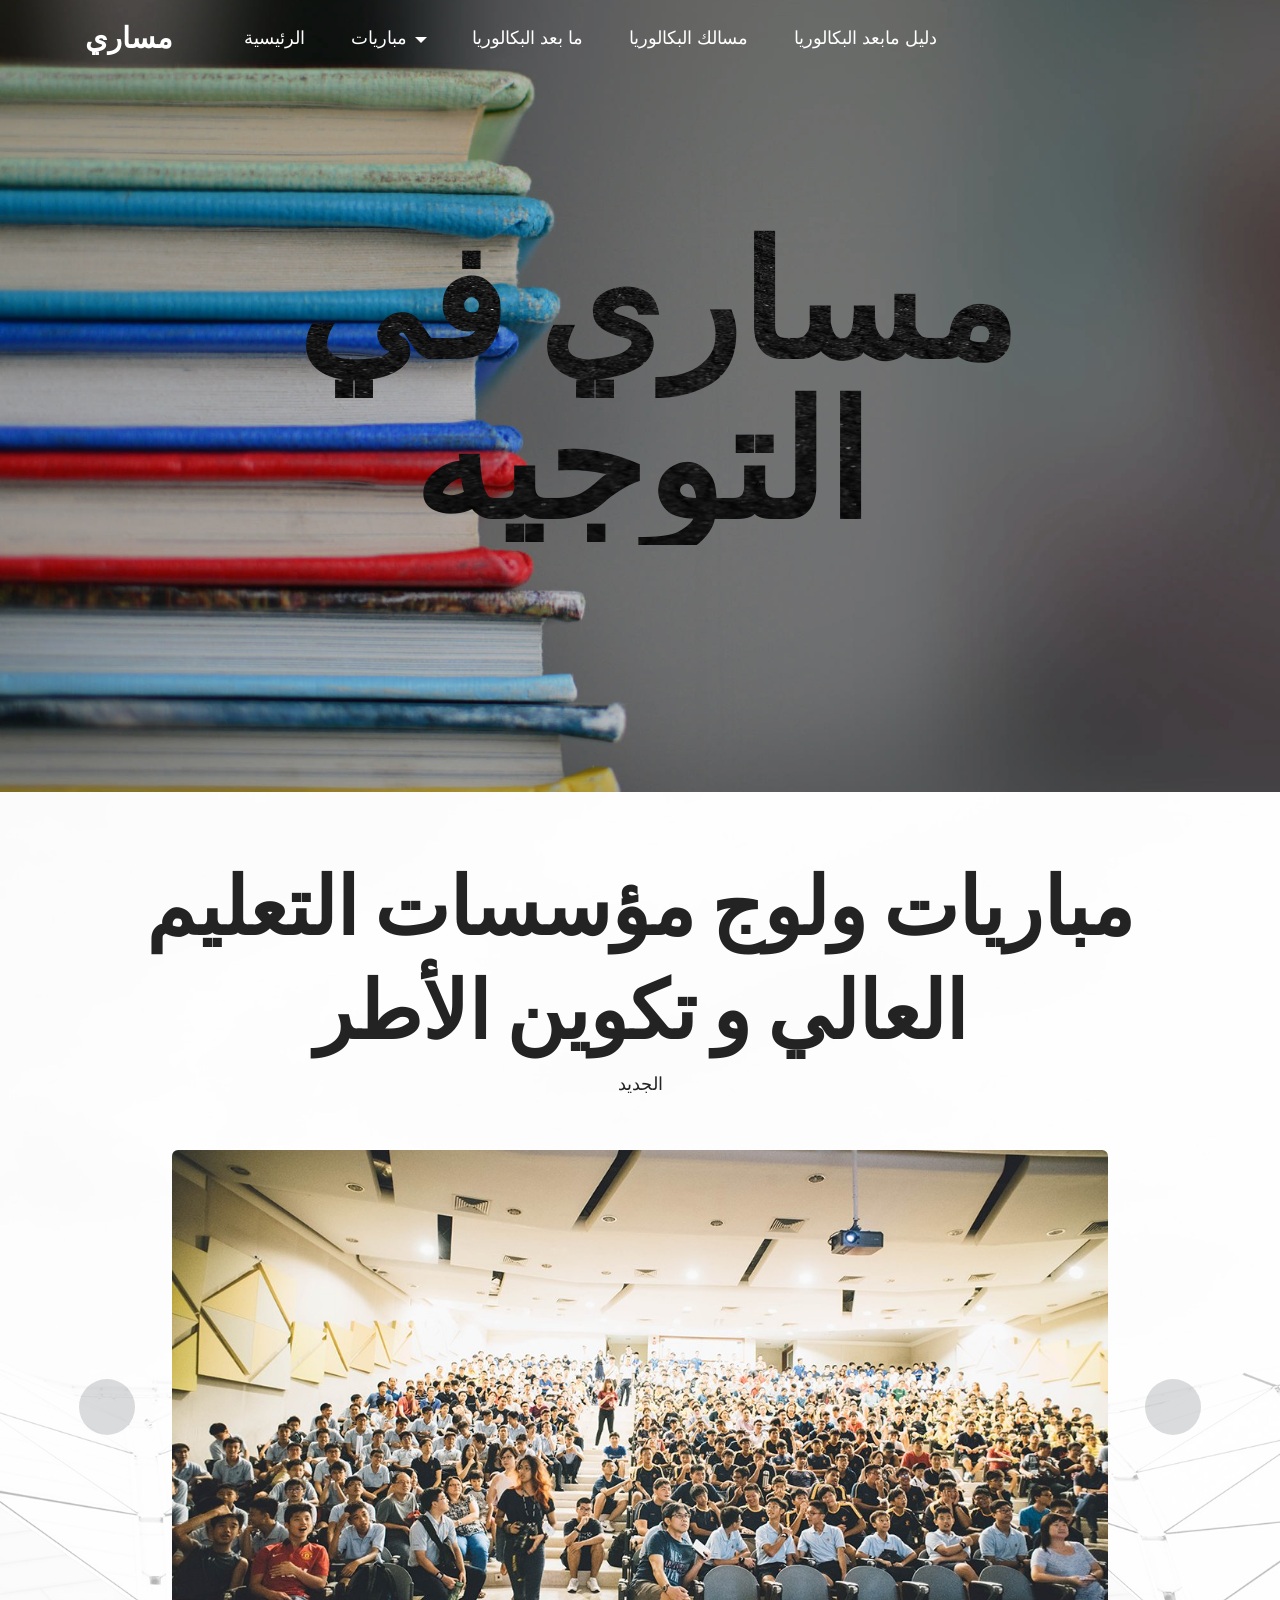
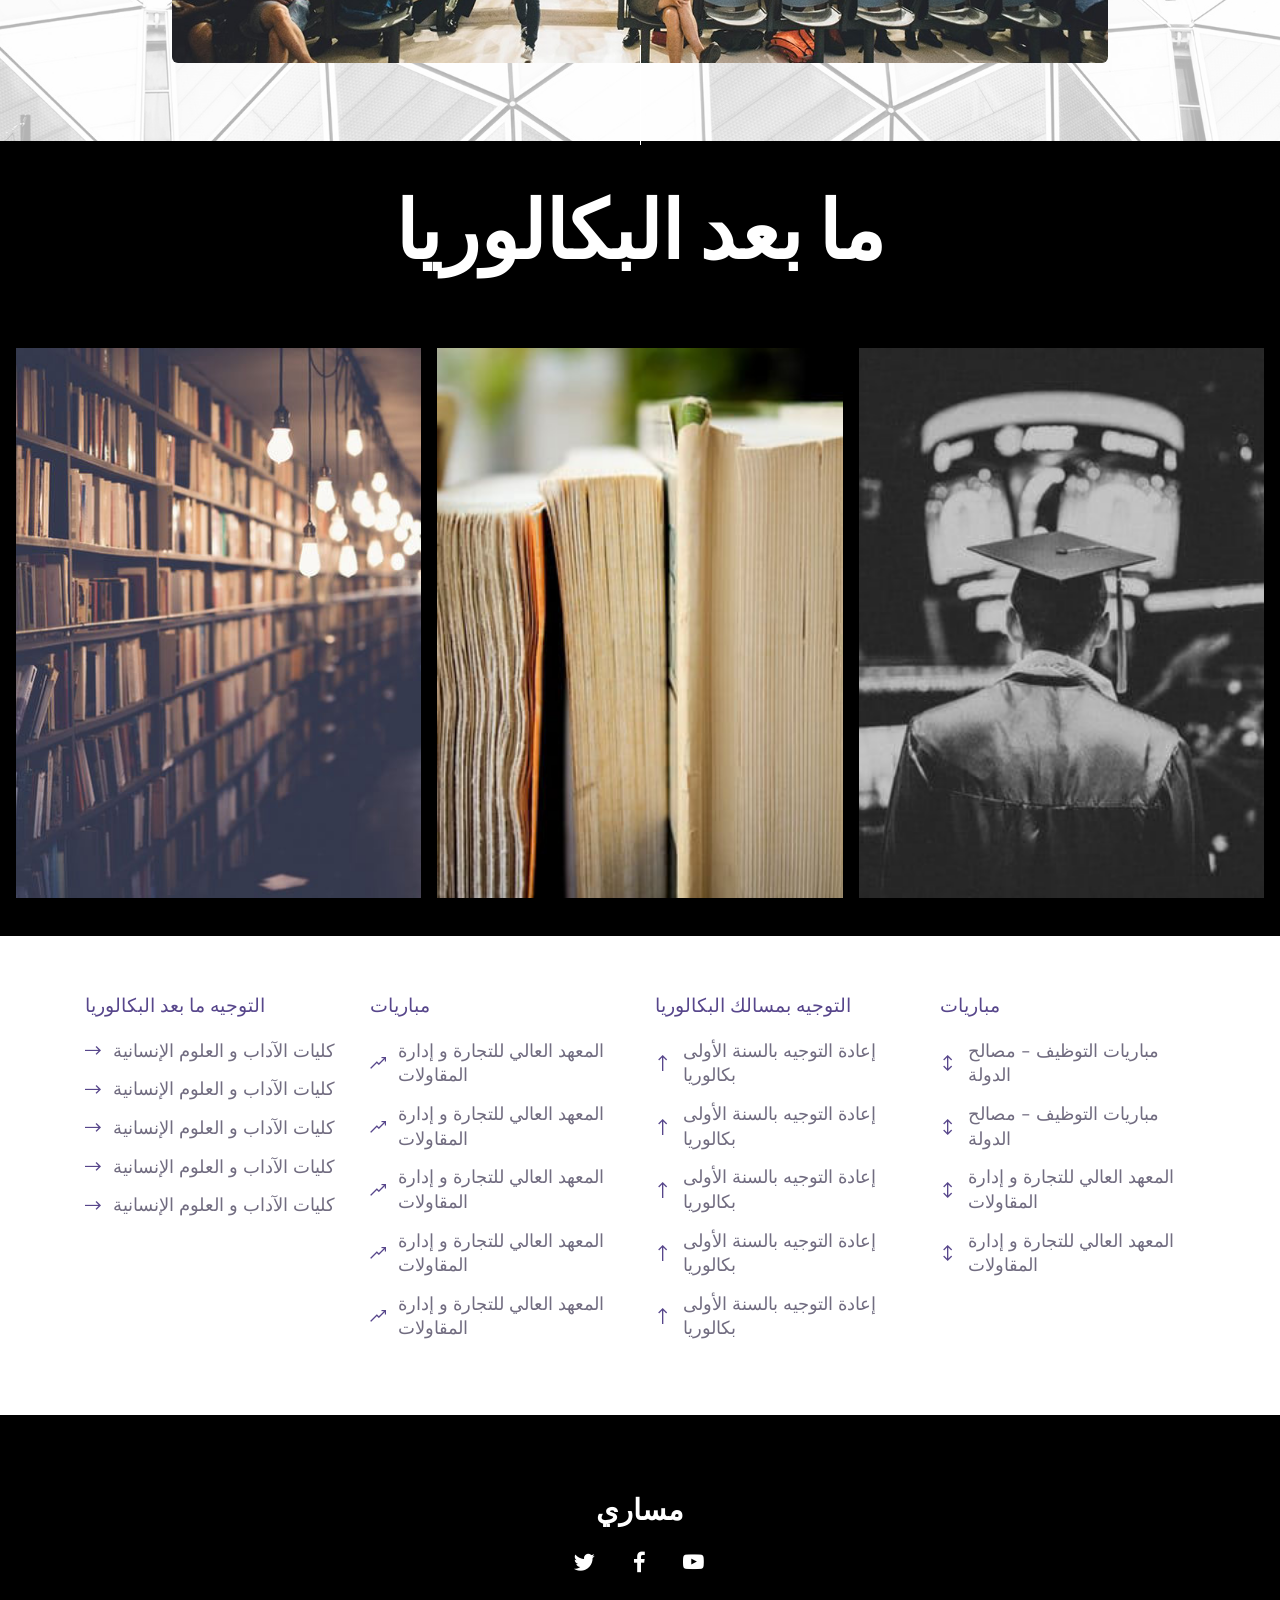
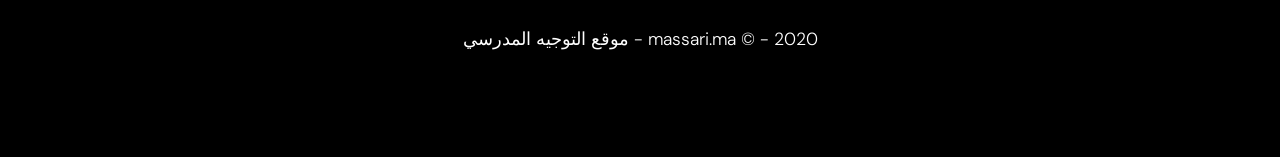
==== commit c1f7d43c: "update" ====
--- a/index.html
+++ b/index.html
@@ -34,7 +34,7 @@
         <div class="container">
             <div class="navbar-brand">
                 
-                <span class="navbar-caption-wrap"><a class="navbar-caption text-white display-5" href="https://mobirise.com">مساري</a></span>
+                <span class="navbar-caption-wrap"><a class="navbar-caption text-white display-5" href="#">مساري</a></span>
             </div>
             <button class="navbar-toggler" type="button" data-toggle="collapse" data-target="#navbarSupportedContent" aria-controls="navbarNavAltMarkup" aria-expanded="false" aria-label="Toggle navigation">
                 <div class="hamburger">
@@ -46,20 +46,20 @@
             </button>
             <div class="collapse navbar-collapse" id="navbarSupportedContent">
                 <ul class="navbar-nav nav-dropdown nav-right" data-app-modern-menu="true"><li class="nav-item">
-                        <a class="nav-link link text-white display-4" href="https://mobirise.com">
+                        <a class="nav-link link text-white display-4" href="#">
                             الرئيسية</a>
                     </li>
-                    <li class="nav-item dropdown"><a class="nav-link link dropdown-toggle text-white display-4" href="https://mobirise.com" aria-expanded="false" data-toggle="dropdown-submenu">
+                    <li class="nav-item dropdown"><a class="nav-link link dropdown-toggle text-white display-4" href="#" aria-expanded="false" data-toggle="dropdown-submenu">
                             مباريات</a>
-                        <div class="dropdown-menu"><a class="dropdown-item text-white display-4" href="https://mobirise.com" aria-expanded="false">مباريات</a><a class="text-white dropdown-item display-4" href="https://mobirise.com" aria-expanded="false">مباريات</a><a class="text-white dropdown-item display-4" href="https://mobirise.com" aria-expanded="false">مباريات</a></div>
+                        <div class="dropdown-menu"><a class="dropdown-item text-white display-4" href="#" aria-expanded="false">مباريات</a><a class="text-white dropdown-item display-4" href="#" aria-expanded="false">مباريات</a><a class="text-white dropdown-item display-4" href="#" aria-expanded="false">مباريات</a></div>
                     </li>
-                    <li class="nav-item"><a class="nav-link link text-white display-4" href="https://mobirise.com">
+                    <li class="nav-item"><a class="nav-link link text-white display-4" href="#">
                             ما بعد البكالوريا</a></li>
 
 
-                    <li class="nav-item"><a class="nav-link link text-white display-4" href="https://mobirise.com">
+                    <li class="nav-item"><a class="nav-link link text-white display-4" href="#">
                             مسالك البكالوريا </a></li>
-                    <li class="nav-item"><a class="nav-link link text-white display-4" href="https://mobirise.com">
+                    <li class="nav-item"><a class="nav-link link text-white display-4" href="#">
                             دليل مابعد البكالوريا </a></li></ul>
                 
                 
@@ -82,20 +82,6 @@
                 <h1 class="mbr-section-title mbr-bold align-center mbr-white mbr-fonts-style display-1">
                     <span>&nbsp;مساري في التوجيه</span>
                 </h1>
-
-
-                <div class="icons-wrap">
-                    <div class="icon-wrap">
-                        <span class="mbr-iconfont mobi-mbri-contact-form mobi-mbri"></span>
-                        <h2 class="icon-text mbr-bold align-left mbr-fonts-style display-7">مساري</h2>
-                    </div>
-
-                    
-
-                    
-
-                    
-                </div>
 
 
             </div>
